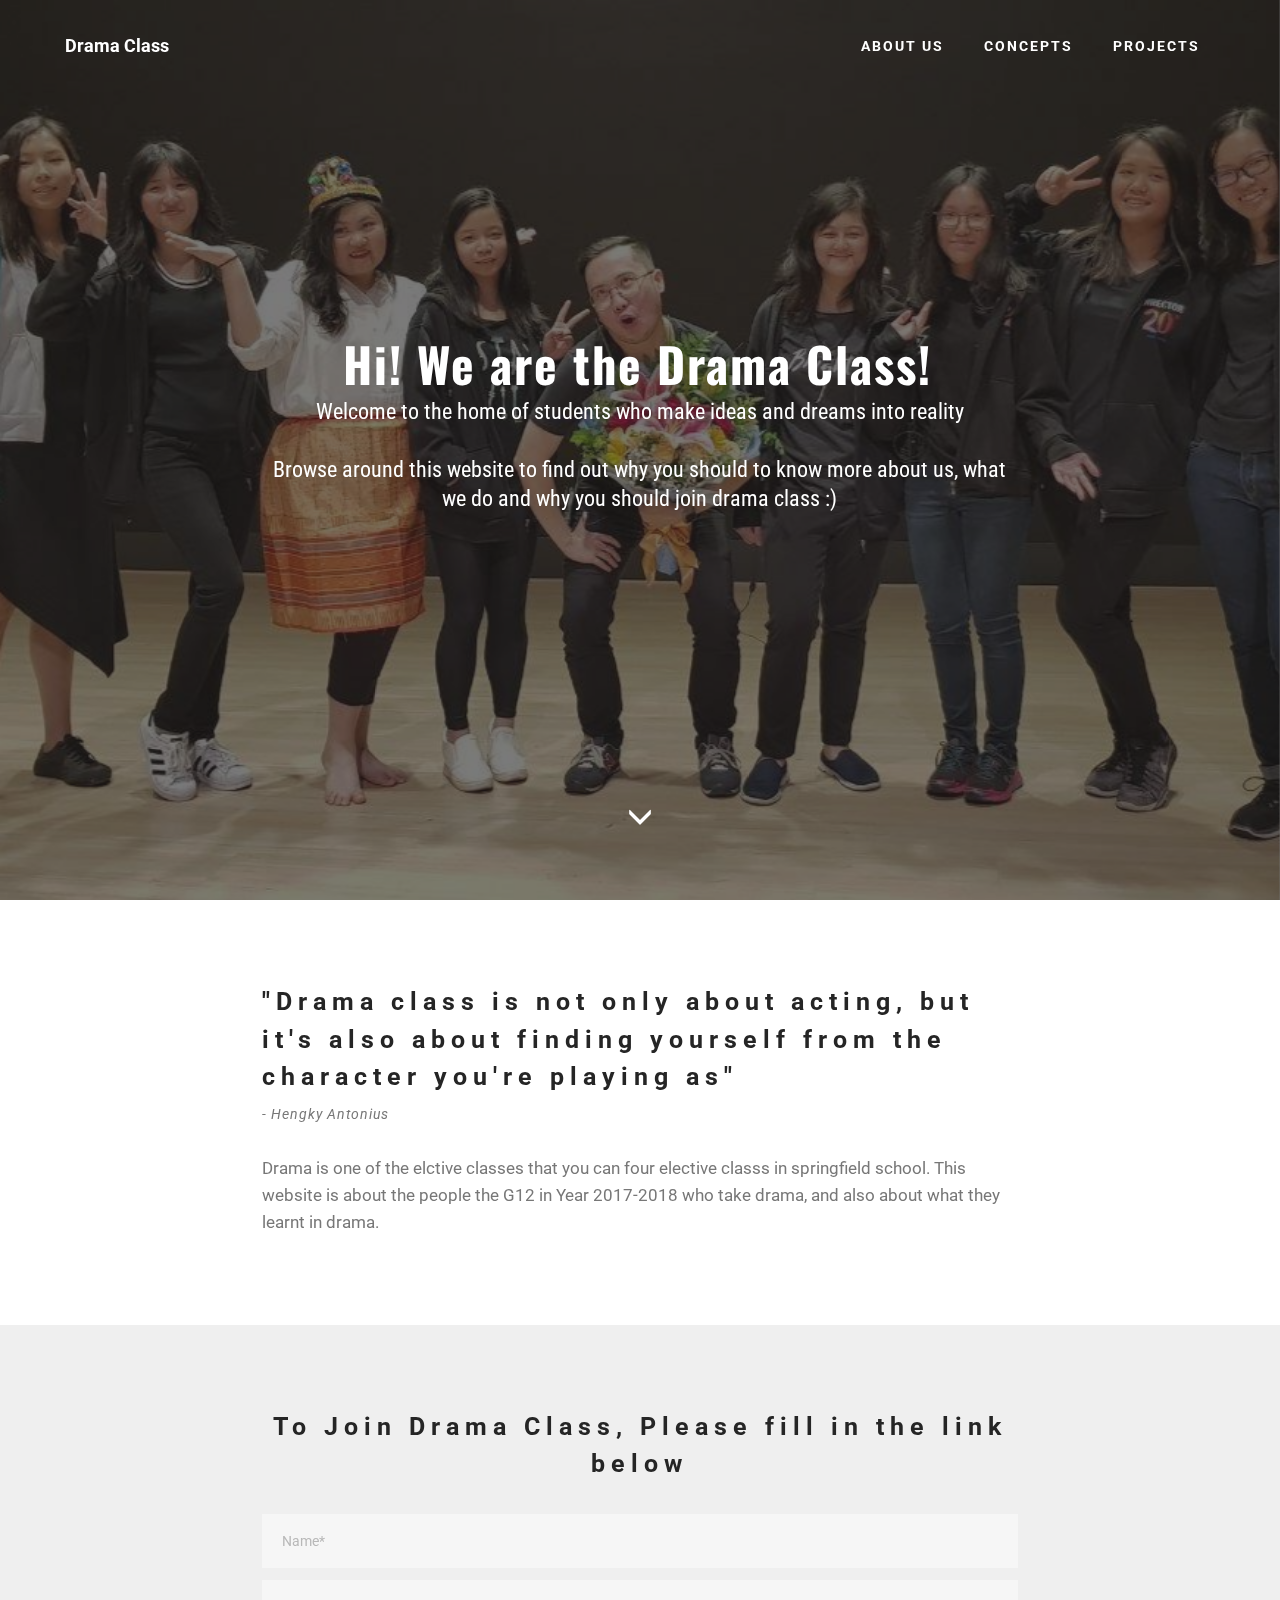
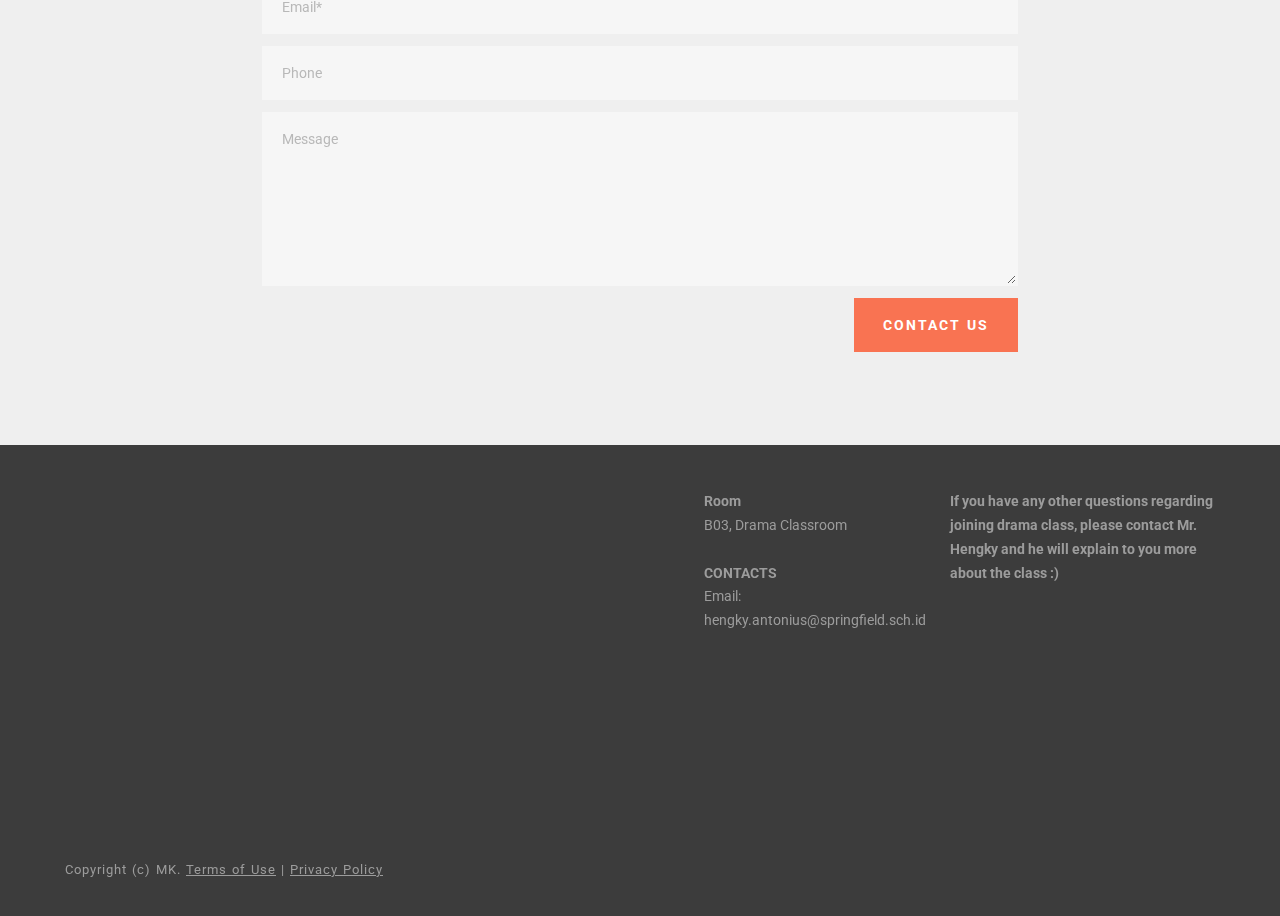
==== index.html @ bdacf46d "create github pages" ====
<!DOCTYPE html>
<html >
<head>
  <!-- Site made with Mobirise Website Builder v4.5.4, https://mobirise.com -->
  <meta charset="UTF-8">
  <meta http-equiv="X-UA-Compatible" content="IE=edge">
  <meta name="generator" content="Mobirise v4.5.4, mobirise.com">
  <meta name="viewport" content="width=device-width, initial-scale=1, minimum-scale=1">
  <link rel="shortcut icon" href="assets/images/logo.png" type="image/x-icon">
  <meta name="description" content="">
  <title>Home</title>
  <link rel="stylesheet" href="https://fonts.googleapis.com/css?family=Roboto:700,400&subset=cyrillic,latin,greek,vietnamese">
  <link rel="stylesheet" href="assets/bootstrap/css/bootstrap.min.css">
  <link rel="stylesheet" href="assets/animate.css/animate.min.css">
  <link rel="stylesheet" href="assets/mobirise/css/style.css">
  <link rel="stylesheet" href="assets/dropdown-menu/style.css">
  <link rel="stylesheet" href="assets/mobirise/css/mbr-additional.css" type="text/css">
  
  
  
</head>
<body>
<section id="dropdown-menu-6" data-rv-view="0">

    <nav class="navbar navbar-dropdown transparent navbar-fixed-top bg-color">

        <div class="container">

            <div class="navbar-brand">
                
                <a class="text-white" href="index.html">Drama Class</a>
            </div>

            <button class="navbar-toggler pull-xs-right hidden-md-up" type="button" data-toggle="collapse" data-target="#exCollapsingNavbar">
                <div class="hamburger-icon"></div>
            </button>

            <ul class="nav-dropdown collapse pull-xs-right navbar-toggleable-sm nav navbar-nav" id="exCollapsingNavbar"><li class="nav-item"><a class="nav-link link" href="page4.html">ABOUT US</a></li><li class="nav-item dropdown"><a class="nav-link link" href="concepts.html" aria-expanded="false">CONCEPTS</a></li><li class="nav-item"><a class="nav-link link" href="Projects.html" aria-expanded="false">PROJECTS</a></li></ul>

        </div>

    </nav>

</section>

<section class="engine"><a href="https://mobirise.co/g">how to create a website</a></section><section class="mbr-box mbr-section mbr-section--relative mbr-section--fixed-size mbr-section--full-height mbr-section--bg-adapted mbr-parallax-background mbr-after-navbar" id="header4-8" data-rv-view="2" style="background-image: url(assets/images/img-20180303-wa0009-1280x622.jpg);">
    <div class="mbr-box__magnet mbr-box__magnet--sm-padding mbr-box__magnet--center-center">
        <div class="mbr-overlay" style="opacity: 0.6; background-color: rgb(34, 34, 34);"></div>
        <div class="mbr-box__container mbr-section__container container">
            <div class="mbr-box mbr-box--stretched"><div class="mbr-box__magnet mbr-box__magnet--center-center">
                <div class="row"><div class=" col-sm-8 col-sm-offset-2">
                    <div class="mbr-hero animated fadeInUp">
                        <h1 class="mbr-hero__text">Hi! We are the Drama Class!</h1>
                        <p class="mbr-hero__subtext">Welcome to the home of students who make ideas and dreams into reality<br><br>Browse around this website to find out why you should to know more about us, what we do and why you should join drama class :)</p>
                    </div>
                    
                </div></div>
            </div></div>
        </div>
        <div class="mbr-arrow mbr-arrow--floating text-center">
            <div class="mbr-section__container container">
                <a class="mbr-arrow__link" href="#header3-d"><i class="glyphicon glyphicon-menu-down"></i></a>
            </div>
        </div>
    </div>
</section>

<section class="mbr-section" id="header3-d" data-rv-view="9">
    <div class="mbr-section__container container mbr-section__container--first">
        <div class="mbr-header mbr-header--wysiwyg row">
            <div class="col-sm-8 col-sm-offset-2">
                <h3 class="mbr-header__text">"Drama class is not only about acting, but it's also about finding yourself from the character you're playing as"</h3>
                <p class="mbr-header__subtext">- Hengky Antonius</p>
            </div>
        </div>
    </div>
</section>

<section class="mbr-section" id="content1-1l" data-rv-view="11">
    <div class="mbr-section__container container mbr-section__container--last">
        <div class="row">
            <div class="mbr-article mbr-article--wysiwyg col-sm-8 col-sm-offset-2"><p>Drama is one of the elctive classes that you can four elective classs in springfield school. This website is about the people the G12 in Year 2017-2018 who take drama, and also about what they learnt in drama.</p></div>
        </div>
    </div>
</section>

<section class="mbr-section mbr-section--relative mbr-section--fixed-size" id="form1-1k" data-rv-view="12" style="background-color: rgb(239, 239, 239);">
    
    <div class="mbr-section__container mbr-section__container--std-padding container" style="padding-top: 93px; padding-bottom: 93px;">
        <div class="row">
            <div class="col-sm-12">
                <div class="row">
                    <div class="col-sm-8 col-sm-offset-2" data-form-type="formoid">
                        <div class="mbr-header mbr-header--center mbr-header--std-padding">
                            <h2 class="mbr-header__text">To Join Drama Class, Please fill in the link below</h2>
                        </div>
                        <div data-form-alert="true">
                            <div class="hide" data-form-alert-success="true">Thanks for filling out form!</div>
                        </div>
                        <form action="https://mobirise.com/" method="post" data-form-title="To Join Drama Class, Please fill in the link below">
                            <input type="hidden" value="2AIvR684ElI2eSVHTU7OGgJAx01M3CBOsXurAUlv62VXi6z+8WPCgEh2rWLCkfZ5iJWy5gSEFDN8IB/5YN2qkQgSwU1O2aF0GP+khcSEr83VlDf4VEco0f1VxeELK2u2" data-form-email="true">
                            <div class="form-group">
                                <input type="text" class="form-control" name="name" required="" placeholder="Name*" data-form-field="Name">
                            </div>
                            <div class="form-group">
                                <input type="email" class="form-control" name="email" required="" placeholder="Email*" data-form-field="Email">
                            </div>
                            <div class="form-group">
                                <input type="tel" class="form-control" name="phone" placeholder="Phone" data-form-field="Phone">
                            </div>
                            <div class="form-group">
                                <textarea class="form-control" name="message" rows="7" placeholder="Message" data-form-field="Message"></textarea>
                            </div>
                            <div class="mbr-buttons mbr-buttons--right"><button type="submit" class="mbr-buttons__btn btn btn-lg btn-danger">CONTACT US</button></div>
                        </form>
                    </div>
                </div>
            </div>
        </div>
    </div>
</section>

<section class="mbr-section mbr-section--relative mbr-section--fixed-size" id="contacts2-1t" data-rv-view="857" style="background-color: rgb(60, 60, 60);">
    
    <div class="mbr-section__container container">
        <div class="mbr-contacts mbr-contacts--wysiwyg row" style="padding-top: 45px; padding-bottom: 45px;">
            <div class="col-sm-6">
                <figure class="mbr-figure mbr-figure--wysiwyg mbr-figure--full-width mbr-figure--no-bg">
                    <div class="mbr-figure__map mbr-figure__map--short"><iframe frameborder="0" style="border:0" src="https://www.google.com/maps/embed/v1/place?key=AIzaSyA0Dx_boXQiwvdz8sJHoYeZNVTdoWONYkU&amp;q=place_id:ChIJn6wOs6lZwokRLKy1iqRcoKw" allowfullscreen=""></iframe></div>
                </figure>
            </div>
            <div class="col-sm-6">
                <div class="row">
                    <div class="col-sm-5 col-sm-offset-1">
                        <p class="mbr-contacts__text"><strong>Room</strong><br>B03, Drama Classroom<br><br>
<strong>CONTACTS</strong><br>Email: hengky.antonius@springfield.sch.id&nbsp;<br></p>
                    </div>
                    <div class="col-sm-6"><p class="mbr-contacts__text"><strong>If you have any other questions regarding joining drama class, please contact Mr. Hengky and he will explain to you more about the class :)</strong></p><p class="mbr-contacts__text"><strong><br></strong></p></div>
                </div>
            </div>
        </div>
    </div>
</section>

<footer class="mbr-section mbr-section--relative mbr-section--fixed-size" id="footer1-h" data-rv-view="7" style="background-color: rgb(60, 60, 60);">
    
    <div class="mbr-section__container container">
        <div class="mbr-footer mbr-footer--wysiwyg row" style="padding-top: 24.6px; padding-bottom: 36.9px;">
            <div class="col-sm-12">
                <p class="mbr-footer__copyright">Copyright (c) MK. <a class="mbr-footer__link text-gray" href="https://mobirise.com/">Terms of Use</a>  | <a class="mbr-footer__link text-gray" href="https://mobirise.com/">Privacy Policy</a></p>
            </div>
        </div>
    </div>
</footer>


  <script src="assets/web/assets/jquery/jquery.min.js"></script>
  <script src="assets/bootstrap/js/bootstrap.min.js"></script>
  <script src="assets/smooth-scroll/smooth-scroll.js"></script>
  <script src="assets/jarallax/jarallax.js"></script>
  <!--[if lte IE 9]>
    <script src="assets/jquery-placeholder/jquery.placeholder.min.js"></script>
  <![endif]-->
  <script src="assets/mobirise/js/script.js"></script>
  <script src="assets/dropdown-menu/script.js"></script>
  <script src="assets/formoid/formoid.min.js"></script>
  
  
</body>
</html>
---- assets/mobirise/css/style.css ----
.is-builder .animated {
  -webkit-animation-name: none !important;
  animation-name: none !important;
}
html {
  position: relative;
  min-height: 100%;
}
.mbr-embedded-video {
  position: relative;
}
.mbr-background-video,
.mbr-background-video-preview {
  bottom: 0;
  left: 0;
  overflow: hidden;
  position: absolute;
  right: 0;
  top: 0;
}
.mbr-parallax-background,
.mbr-background {
  background-attachment: fixed !important;
  background-position: 50% 0;
  background-repeat: no-repeat;
  background-size: cover !important;
}
.mbr-hidden-scrollbar .mbr-parallax-background {
  background-size: auto 130%;
}
.mobile .mbr-parallax-background {
  background-attachment: scroll !important;
}
.mbr-background {
  background-attachment: scroll !important;
}
.mbr-navbar {
  position: relative;
  width: 100%;
}
.mbr-navbar:before {
  content: "";
  display: block;
}
.mbr-navbar__brand-link:after,
.mbr-navbar__brand-img {
  max-height: 74px;
  height: 100%;
}
.mbr-navbar:before,
.mbr-navbar__container {
  height: 98px;
}
.mbr-navbar--ss .mbr-navbar__brand-link:after,
.mbr-navbar--ss .mbr-navbar__brand-img {
  height: 74px;
}
.mbr-navbar--ss:before,
.mbr-navbar--ss .mbr-navbar__container {
  height: 98px;
}
.mbr-navbar--xs .mbr-navbar__brand-link:after,
.mbr-navbar--xs .mbr-navbar__brand-img {
  height: 32px;
}
.mbr-navbar--xs:before,
.mbr-navbar--xs .mbr-navbar__container {
  height: 56px;
}
.mbr-navbar--s .mbr-navbar__brand-link:after,
.mbr-navbar--s .mbr-navbar__brand-img {
  height: 48px;
}
.mbr-navbar--s:before,
.mbr-navbar--s .mbr-navbar__container {
  height: 72px;
}
.mbr-navbar--m .mbr-navbar__brand-link:after,
.mbr-navbar--m .mbr-navbar__brand-img {
  height: 64px;
}
.mbr-navbar--m:before,
.mbr-navbar--m .mbr-navbar__container {
  height: 88px;
}
.mbr-navbar--l .mbr-navbar__brand-link:after,
.mbr-navbar--l .mbr-navbar__brand-img {
  height: 96px;
}
.mbr-navbar--l:before,
.mbr-navbar--l .mbr-navbar__container {
  height: 120px;
}
.mbr-navbar--xl .mbr-navbar__brand-link:after,
.mbr-navbar--xl .mbr-navbar__brand-img {
  height: 128px;
}
.mbr-navbar--xl:before,
.mbr-navbar--xl .mbr-navbar__container {
  height: 152px;
}
.mbr-navbar--short .mbr-navbar__brand-link:after,
.mbr-navbar--short .mbr-navbar__brand-img {
  height: 40px;
}
.mbr-navbar--short .mbr-brand__logo .mbr-iconfont{
  font-size: 40px;
}
.mbr-navbar--short:before,
.mbr-navbar--short .mbr-navbar__container {
  height: 64px;
}
.mbr-navbar--short .mbr-navbar__container {
  padding: 12px 0;
}
@media (max-width: 767px) {
  .mbr-navbar--short .mbr-navbar__brand-link:after,
  .mbr-navbar--short .mbr-navbar__brand-img {
    height: 31px;
  }
  .mbr-navbar--short:before,
  .mbr-navbar--short .mbr-navbar__container {
    height: 45px;
  }
  .mbr-navbar--short .mbr-navbar__container {
    padding: 7px 0;
  }
}
.mbr-navbar__brand-img {
  position: relative;
}
.mbr-navbar__brand-img,
.mbr-navbar__container,
.mbr-navbar__section {
  -webkit-transition: all 300ms ease-in-out 0s;
  -o-transition: all 300ms ease-in-out 0s;
  transition: all 300ms ease-in-out 0s;
}
.mbr-navbar__section {
  background: #2c2c2c;
  height: auto;
  position: absolute;
  top: 0;
  width: 100%;
  z-index: 1000;
}
.mbr-navbar__container {
  display: table;
  padding: 12px 0;
  width: 100%;
}
.mbr-navbar__menu-box {
  display: table;
  width: 100%;
}
.mbr-navbar__menu-box--inline-left,
.mbr-navbar__menu-box--inline-center,
.mbr-navbar__menu-box--inline-right {
  display: block;
  text-align: left;
}
.mbr-navbar__menu-box--inline-center {
  text-align: center;
}
.mbr-navbar__menu-box--inline-right {
  text-align: right;
}
.mbr-navbar__column {
  display: table-cell;
  vertical-align: middle;
}
.mbr-navbar__column--xxs {
  width: 1%;
}
.mbr-navbar__column--xs {
  width: 10%;
}
.mbr-navbar__column--s {
  width: 20%;
}
.mbr-navbar__column--m {
  width: 30%;
}
.mbr-navbar__column--l {
  width: 40%;
}
.mbr-navbar__column--xl {
  width: 50%;
}
.mbr-navbar__menu-box--inline-left .mbr-navbar__column,
.mbr-navbar__menu-box--inline-center .mbr-navbar__column,
.mbr-navbar__menu-box--inline-right .mbr-navbar__column {
  display: inline-block;
}
.mbr-navbar__items {
  float: left;
  padding-left: 0px;
  position: relative;
  left: -20px;
}
.mbr-navbar__items--right {
  float: right;
  left: 0;
}
.float-left {
  float: left;
}
.mbr-navbar__item {
  display: block;
  float: left;
  position: relative;
}
.mbr-navbar__hamburger {
  display: none;
  margin-top: -11px;
  position: absolute;
  right: 0;
  top: 50%;
  z-index: 10000;
}
.mbr-navbar--collapsed .mbr-navbar__container {
  position: relative;
}
.mbr-navbar--collapsed .mbr-navbar__column {
  display: block;
  width: 100%;
}
.mbr-navbar--collapsed .mbr-navbar__items--right {
  padding-top: 13px;
}
.mbr-navbar--collapsed .mbr-navbar__menu {
  background: rgba(0, 0, 0, 0.9);
  display: none;
  height: 100%;
  left: 0;
  position: fixed;
  top: 0;
  width: 100%;
  z-index: 9999;
}
.mbr-navbar--collapsed .mbr-navbar__menu-box {
  display: table-cell;
  vertical-align: middle;
}
.mbr-navbar--collapsed .mbr-navbar__items {
  float: none;
}
.mbr-navbar--collapsed .mbr-navbar__item {
  float: none;
}
.mbr-navbar--collapsed .mbr-navbar__hamburger {
  display: block;
}
.mbr-navbar--collapsed.mbr-navbar--open .mbr-navbar__menu {
  display: table;
}
.mbr-navbar--collapsed.mbr-navbar--open:not(.mbr-navbar--sticky) .mbr-navbar__section {
  background: none;
  position: fixed;
}
.mbr-navbar--collapsed.mbr-navbar--open .mbr-navbar__brand {
  visibility: hidden;
}
.mbr-navbar--collapsed.mbr-navbar--sticky.mbr-navbar--open .mbr-navbar__brand {
  visibility: visible;
}
.mbr-navbar--collapsed.mbr-navbar--open .mbr-navbar__brand-img,
.mbr-navbar--collapsed.mbr-navbar--open .mbr-navbar__container {
  -webkit-transition: none;
  -o-transition: none;
  transition: none;
}
.mbr-navbar--freeze.mbr-navbar--collapsed.mbr-navbar--open .mbr-navbar__hamburger,
.mbr-navbar--freeze.mbr-navbar--collapsed.mbr-navbar--open .mbr-navbar__hamburger:hover {
  color: #fff !important;
}
.mbr-navbar--sticky .mbr-navbar__section {
  position: fixed;
}
.mbr-navbar--absolute {
  position: absolute;
}
/* fix for popup menu conflict */
@media (max-width: 480px) {
  .mbr-navbar--absolute.mbr-navbar[id^=menu-] {
    position: absolute;
  }
}
.mbr-navbar--transparent .mbr-navbar__section {
  background: none;
}
.mbr-navbar--stuck .mbr-navbar__section,
.mbr-navbar--relative .mbr-navbar__section {
  background: #2c2c2c;
}
@media (max-width: 991px) {
  .mbr-navbar--auto-collapse .mbr-navbar__container {
    position: relative;
  }
  .mbr-navbar--auto-collapse .mbr-navbar__column {
    display: block;
    width: 100%;
  }
  .mbr-navbar__column {
    max-height: 100vh;
    overflow-x: hidden;
    overflow-y:auto;
  }
  .mbr-navbar__column::-webkit-scrollbar {
    display:none;
  }
  .mbr-navbar--auto-collapse .mbr-navbar__items--right {
    padding-top: 13px;
  }
  .mbr-navbar--auto-collapse .mbr-navbar__menu {
    background: rgba(0, 0, 0, 0.9);
    display: none;
    height: 100%;
    left: 0;
    position: fixed;
    top: 0;
    width: 100%;
    z-index: 9999;
  }
  .mbr-navbar--auto-collapse .mbr-navbar__menu-box {
    display: table-cell;
    vertical-align: middle;
  }
  .mbr-navbar--auto-collapse .mbr-navbar__items {
    float: none;
  }
  .mbr-navbar--auto-collapse .mbr-navbar__item {
    float: none;
  }
  .mbr-navbar--auto-collapse .mbr-navbar__hamburger {
    display: block;
  }
  .mbr-navbar--auto-collapse.mbr-navbar--open .mbr-navbar__menu {
    display: table;
  }
  .mbr-navbar--auto-collapse.mbr-navbar--open:not(.mbr-navbar--sticky) .mbr-navbar__section {
    background: none;
    position: fixed;
  }
  .mbr-navbar--auto-collapse.mbr-navbar--open .mbr-navbar__brand {
    visibility: hidden;
  }
  .mbr-navbar--auto-collapse.mbr-navbar--sticky.mbr-navbar--open .mbr-navbar__brand {
    visibility: visible;
  }
  .mbr-navbar--auto-collapse.mbr-navbar--open .mbr-navbar__brand-img,
  .mbr-navbar--auto-collapse.mbr-navbar--open .mbr-navbar__container {
    -webkit-transition: none;
    -o-transition: none;
    transition: none;
  }
}
.mbr-after-navbar:before {
  content: "";
  display: block;
  height: 98px;
}
.mbr-hamburger {
  cursor: pointer;
  height: 23px;
  width: 30px;
}
.mbr-hamburger:focus {
  outline: none;
}
.mbr-hamburger__line,
.mbr-hamburger__line:before,
.mbr-hamburger__line:after {
  content: "";
  position: absolute;
  display: block;
  height: 1px;
  cursor: pointer;
}
.mbr-hamburger__line,
.mbr-hamburger__line:before,
.mbr-hamburger__line:after {
  width: 30px;
  border-bottom: 5px solid;
  top: 9px;
}
.mbr-hamburger__line:before {
  top: -9px;
}
.mbr-hamburger__line:after {
  top: 9px;
}
.mbr-hamburger__line,
.mbr-hamburger__line:before,
.mbr-hamburger__line:after {
  -webkit-transition: all 300ms ease-in-out;
  transition: all 300ms ease-in-out;
}
.mbr-hamburger--open .mbr-hamburger__line {
  border-color: transparent;
}
.mbr-hamburger--open .mbr-hamburger__line:before,
.mbr-hamburger--open .mbr-hamburger__line:after {
  top: 0;
}
.mbr-hamburger--open .mbr-hamburger__line:before {
  -ms-transform: rotate(45deg);
  -webkit-transform: rotate(45deg);
  transform: rotate(45deg);
}
.mbr-hamburger--open .mbr-hamburger__line:after {
  top: 10px;
  -ms-transform: translatey(-10px) rotate(-45deg);
  -webkit-transform: translatey(-10px) rotate(-45deg);
  transform: translatey(-10px) rotate(-45deg);
}
@media (max-width: 767px) {
  .mbr-hamburger {
    height: 23px;
    width: 27px;
  }
  .mbr-hamburger__line,
  .mbr-hamburger__line:before,
  .mbr-hamburger__line:after {
    width: 27px;
    border-bottom: 4px solid;
    top: 9px;
  }
  .mbr-hamburger__line:before {
    top: -9px;
  }
  .mbr-hamburger__line:after {
    top: 9px;
  }
}

.navbar-dropdown .hamburger-icon {
  content: "";
  width: 16px;
  -webkit-box-shadow: 0 -6px 0 1px,0 0 0 1px,0 6px 0 1px;
  -moz-box-shadow: 0 -6px 0 1px,0 0 0 1px,0 6px 0 1px;
  box-shadow: 0 -6px 0 1px,0 0 0 1px,0 6px 0 1px;
}

.mbr-brand {
  display: block;
  float: left;
  position: relative;
}
.mbr-brand,
.mbr-brand:hover {
  text-decoration: none;
}
.mbr-brand__name {
  display: block;
  font-weight: bold;
  margin-top: 5px;
  text-align: center;
}
.mbr-brand__name,
.mbr-brand__name:hover {
  text-decoration: none;
}
.mbr-brand--inline {
  display: table;
}
.mbr-brand--inline:after {
  content: "";
  display: table-cell;
  width: 1px;
}
.mbr-brand--inline .mbr-brand__logo,
.mbr-brand--inline .mbr-brand__name {
  display: table-cell;
  vertical-align: middle;
}
.mbr-brand--inline .mbr-brand__logo {
  padding-right: 10px;
}
.mbr-brand--inline .mbr-brand__name {
  margin: 0;
  text-align: left;
}
.mbr-form {
  display: table;
  margin-top: -13px;
  position: relative;
  top: 14px;
  width: 100%;
}
.mbr-form__left,
.mbr-form__right {
  display: table-cell;
  vertical-align: top;
}
.mbr-form__left {
  padding-right: 3px;
}
.mbr-form__right {
  width: 1px;
}
@media (max-width: 530px) {
  .mbr-form {
    display: block;
    margin-top: -27px;
    position: relative;
    top: 26px;
  }
  .mbr-form__left,
  .mbr-form__right {
    display: block;
  }
  .mbr-form__left {
    margin-bottom: 12px;
    padding-right: 0;
  }
  .mbr-form__right {
    width: 100%;
  }
}
.mbr-section {
  padding: 0 20px;
}
.mbr-section--no-padding {
  padding: 0;
}
.mbr-section--relative {
  position: relative;
}
.mbr-section--fixed-size {
  overflow: hidden;
}
.mbr-section--full-height {
  height: 100vh;
}
.mbr-section--full-height.mbr-after-navbar:before {
  display: none;
}
.mbr-section--bg-adapted {
  background-attachment: scroll;
  background-position: 50% 0;
  background-repeat: no-repeat;
  background-size: cover;
}
.mbr-section--gray {
  background-color: #444444;
}
.mbr-section--light-gray {
  background-color: #f0f0f0;
}
.mbr-section--dark-gray {
  background-color: #3c3c3c;
}
.mbr-section__container {
  padding: 0;
  position: relative;
  z-index: 3;
}
.mbr-section__container--center {
  text-align: center;
}
.mbr-section__container--std-padding {
  padding: 93px 0;
}
.mbr-section__container--std-top-padding {
  padding-top: 93px;
}
.mbr-section__container--std-bot-padding {
  padding-bottom: 93px;
}
.mbr-section__container--sm-padding {
  padding: 41px 0;
}
.mbr-section__container--sm-top-padding {
  padding-top: 41px;
}
.mbr-section__container--sm-bot-padding {
  padding-bottom: 41px;
}
.mbr-section__container--isolated {
  padding-bottom: 93px;
  padding-top: 93px;
}
.mbr-section__container--first {
  padding-top: 93px;
  padding-bottom: 41px;
}
.mbr-section__container--middle {
  padding-bottom: 41px;
}
.mbr-section__container--last {
  padding-bottom: 93px;
}
.mbr-section__row {
  margin-left: -24px;
  margin-right: -24px;
}
.mbr-section__col {
  overflow: hidden;
  padding-left: 24px;
  padding-right: 24px;
}
.mbr-section__left {
  padding-right: 40px;
}
.mbr-section__right {
  padding-left: 15px;
}
.mbr-section__header {
  line-height: 1.5em;
  margin: -10px 0 0;
  text-align: center;
}
@media (min-width: 768px) {
  .mbr-section--short-paddings .mbr-section__container--std-padding {
    padding: 59px 0;
  }
  .mbr-section--short-paddings .mbr-section__container--std-top-padding {
    padding-top: 59px;
  }
  .mbr-section--short-paddings .mbr-section__container--std-bot-padding {
    padding-bottom: 59px;
  }
  .mbr-section--short-paddings .mbr-section__container--sm-padding {
    padding: 41px 0;
  }
  .mbr-section--short-paddings .mbr-section__container--sm-top-padding {
    padding-top: 41px;
  }
  .mbr-section--short-paddings .mbr-section__container--sm-bot-padding {
    padding-bottom: 41px;
  }
  .mbr-section--short-paddings .mbr-section__container--isolated {
    padding-bottom: 59px;
    padding-top: 59px;
  }
  .mbr-section--short-paddings .mbr-section__container--first {
    padding-top: 59px;
    padding-bottom: 41px;
  }
  .mbr-section--short-paddings .mbr-section__container--middle {
    padding-bottom: 41px;
  }
  .mbr-section--short-paddings .mbr-section__container--last {
    padding-bottom: 59px;
  }
}
@media (max-width: 767px) {
  .mbr-section__left {
    padding-right: 15px;
  }
  .mbr-section__right {
    padding-left: 15px;
    padding-top: 51px;
  }
}
.mbr-arrow {
  bottom: 71px;
  left: 0;
  line-height: 1px;
  padding: 0 20px;
  position: absolute;
  width: 100%;
  z-index: 3;
}
.mbr-arrow__link {
  display: inline-block;
  font-size: 26px;
}
.mbr-arrow__link,
.mbr-arrow__link:hover,
.mbr-arrow__link:focus {
  color: #fff;
}
.mbr-arrow--floating .mbr-arrow__link {
  -webkit-animation: floating-arrow 1.6s infinite ease-in-out 0s;
  -o-animation: floating-arrow 1.6s infinite ease-in-out 0s;
  animation: floating-arrow 1.6s infinite ease-in-out 0s;
}
@-webkit-keyframes floating-arrow {
  from {
    -webkit-transform: translateY(0);
    transform: translateY(0);
  }
  65% {
    -webkit-transform: translateY(11px);
    transform: translateY(11px);
  }
  to {
    -webkit-transform: translateY(0);
    transform: translateY(0);
  }
}
@-o-keyframes floating-arrow {
  from {
    -webkit-transform: translateY(0);
    transform: translateY(0);
  }
  65% {
    -webkit-transform: translateY(11px);
    transform: translateY(11px);
  }
  to {
    -webkit-transform: translateY(0);
    transform: translateY(0);
  }
}
@keyframes floating-arrow {
  from {
    -webkit-transform: translateY(0);
    transform: translateY(0);
  }
  65% {
    -webkit-transform: translateY(11px);
    transform: translateY(11px);
  }
  to {
    -webkit-transform: translateY(0);
    transform: translateY(0);
  }
}
.mbr-arrow--dark .mbr-arrow__link,
.mbr-arrow--dark .mbr-arrow__link:hover,
.mbr-arrow--dark .mbr-arrow__link:focus {
  color: #252525;
}
@media (max-width: 767px) {
  .mbr-arrow {
    bottom: 41px;
  }
}
@media (max-width: 320px) {
  .mbr-arrow {
    bottom: 21px;
    text-align: center;
  }
}
@media all and (device-width: 320px) and (device-height: 568px) and (orientation: portrait) {
  .mbr-arrow {
    bottom: 31px;
  }
}
.mbr-box {
  display: table;
  width: 100%;
}
.mbr-box--fixed {
  table-layout: fixed;
}
.mbr-box--stretched {
  height: 100%;
}
.mbr-box__magnet {
  display: table-cell;
  float: none;
  height: 100%;
  margin-bottom: 0;
  margin-top: 0;
  text-align: center;
  vertical-align: middle;
}
.mbr-box__magnet--sm-padding {
  padding: 41px 0;
}
.mbr-box__magnet--top-left,
.mbr-box__magnet--top-center,
.mbr-box__magnet--top-right {
  vertical-align: top;
}
.mbr-box__magnet--bottom-left,
.mbr-box__magnet--bottom-center,
.mbr-box__magnet--bottom-right {
  vertical-align: bottom;
}
.mbr-box__magnet--top-left,
.mbr-box__magnet--center-left,
.mbr-box__magnet--bottom-left {
  text-align: left;
}
.mbr-box__magnet--top-right,
.mbr-box__magnet--center-right,
.mbr-box__magnet--bottom-right {
  text-align: right;
}
.mbr-box__container {
  height: 50%;
}
@media (max-width: 767px) {
  .mbr-box__container {
    height: 100%;
  }
  .mbr-box--adapted {
    display: block;
  }
  .mbr-box--adapted > .mbr-box__magnet {
    display: block;
    height: auto;
  }
}
.mbr-overlay {
  background: #222;
  bottom: 0;
  left: 0;
  position: absolute;
  right: 0;
  top: 0;
  z-index: 2;
}
.mbr-google-map__marker {
  color: #252525;
  display: none;
  margin: 0;
}
.mbr-google-map--loaded .mbr-google-map__marker {
  display: block;
}
.mbr-hero {
  color: #fff;
  position: relative;
}
.mbr-hero__text {
  font-size: 46px;
  font-weight: bold;
  left: -2px;
  letter-spacing: 2px;
  line-height: 50px;
  margin: -18px 0 1px 0;
  padding-bottom: 41px;
  position: relative;
  top: 8px;
}
.mbr-hero__subtext {
  font-size: 21px;
  line-height: 29px;
  margin: -32px 0 3px 0;
  padding: 0 0 41px 0;
  position: relative;
  top: 6px;
}
.mbr-figure {
  display: inline-block;
  /*line-height: 1px;*/
  margin: 0;
  max-width: 100%;
  overflow: hidden;
  position: relative;
}
.mbr-figure--no-bg {
  background: none;
}
.mbr-figure--full-width {
  display: block;
  width: 100%;
}
.mbr-figure.mbr-after-navbar:before {
  display: none;
}
.mbr-figure--full-width iframe,
.mbr-figure--full-width .mbr-figure__img,
.mbr-figure--full-width .mbr-figure__map {
  width: 100%;
}
.mbr-figure iframe,
.mbr-figure__img,
.mbr-figure__map {
  max-width: 100%;
}
@-webkit-keyframes mapCircleLoading {
  from {
    -webkit-transform: rotate(0deg);
  }
  to {
    -webkit-transform: rotate(359deg);
  }
}
@keyframes mapCircleLoading {
  from {
    transform: rotate(0deg);
  }
  to {
    transform: rotate(359deg);
  }
}
.mbr-figure__map {
  height: 400px;
  position: relative;
}
.mbr-figure__map--short {
  height: 300px;
}
.mbr-figure__map iframe {
  height: 100%;
  width: 100%;
}
.mbr-figure__map [data-state-details] {
  color: #6b6763;
  font-family: "Roboto", Helvetica, Arial, sans-serif;
  height: 1.5em;
  margin-top: -0.75em;
  padding-left: 20px;
  padding-right: 20px;
  position: absolute;
  text-align: center;
  top: 50%;
  width: 100%;
}
.mbr-figure__map[data-state] {
  background: #e9e5dc;
}
.mbr-figure__map[data-state="loading"] [data-state-details] {
  display: none;
}
.mbr-figure__map[data-state="loading"]::after {
  content: "";
  -webkit-animation: mapCircleLoading .6s infinite linear;
  animation: mapCircleLoading .6s infinite linear;
  border-radius: 50%;
  border: 6px rgba(255, 255, 255, 0.35) solid;
  border-top-color: #fff;
  height: 40px;
  left: 50%;
  margin-left: -20px;
  margin-top: -20px;
  position: absolute;
  top: 50%;
  width: 40px;
}
.mbr-figure__caption {
  background: rgba(0, 0, 0, 0.5);
  bottom: 0;
  color: #fff;
  display: block;
  font-size: 17px;
  left: 0;
  line-height: 1.3em;
  min-height: 53px;
  padding: 17px 20px;
  position: absolute;
  text-align: left;
  width: 100%;
}
.mbr-figure__caption--no-padding {
  padding: 17px 0;
}
.mbr-figure--wysiwyg .mbr-figure__caption a,
.mbr-figure--wysiwyg .mbr-figure__caption a:hover {
  color: inherit;
  text-decoration: underline;
}
.mbr-figure--caption-inside-top .mbr-figure__caption {
  bottom: auto;
  top: 0;
}
.mbr-figure--caption-outside-top .mbr-figure__caption,
.mbr-figure--caption-outside-bottom .mbr-figure__caption {
  background: none;
  position: relative;
}
.mbr-figure--no-bg.mbr-figure--caption-outside-top .mbr-figure__caption,
.mbr-figure--no-bg.mbr-figure--caption-outside-bottom .mbr-figure__caption {
  color: #252525;
}
.mbr-figure--no-bg.mbr-figure--caption-outside-top .mbr-figure__caption {
  margin-top: -3px;
  padding-top: 0;
}
.mbr-figure--no-bg.mbr-figure--caption-outside-bottom .mbr-figure__caption {
  margin-top: -2px;
  padding-bottom: 0;
  top: 2px;
}
.mbr-figure__caption--std-grid {
  background: none;
  z-index: 2;
  overflow: hidden;
}
.mbr-figure__caption--std-grid:before {
  bottom: 0;
  content: "";
  position: absolute;
  top: 0;
  width: 200%;
  z-index: -1;
  margin-left: -50%;
}
.mbr-figure--caption-inside-top .mbr-figure__caption--std-grid:before,
.mbr-figure--caption-inside-bottom .mbr-figure__caption--std-grid:before {
  background: rgba(0, 0, 0, 0.6);
}
.mbr-figure__caption-small {
  color: #ccc;
  display: block;
  font-size: 14px;
  line-height: 1.3em;
}
.mbr-figure--no-bg.mbr-figure--caption-outside-top .mbr-figure__caption-small,
.mbr-figure--no-bg.mbr-figure--caption-outside-bottom .mbr-figure__caption-small {
  color: #777;
}
@media (max-width: 767px) {
  .mbr-figure--adapted {
    display: block;
    width: 100%;
  }
  .mbr-figure--adapted iframe,
  .mbr-figure--adapted .mbr-figure__img,
  .mbr-figure--adapted .mbr-figure__map {
    width: 100%;
  }
  .mbr-figure--caption-inside-top .mbr-figure__caption,
  .mbr-figure--caption-inside-bottom .mbr-figure__caption {
    background: none;
    position: relative;
  }
  .mbr-figure--caption-inside-top .mbr-figure__caption--std-grid:before,
  .mbr-figure--caption-inside-bottom .mbr-figure__caption--std-grid:before {
    display: none;
  }
}
.mbr-reviews {
  list-style: none;
  margin: 0 -15px;
  padding: 3px 0 0 0;
}
.mbr-reviews__item {
  position: relative;
  margin-top: 39px;
}
.mbr-reviews__text {
  background: #fafafa;
  border-radius: 3px;
  border: 1px solid #ededed;
  color: #777;
  font-size: 16px;
  line-height: 26px;
  padding: 20px;
  position: relative;
}
.mbr-reviews__text:before {
  -webkit-transform: rotate(45deg);
  -ms-transform: rotate(45deg);
  -o-transform: rotate(45deg);
  transform: rotate(45deg);
  width: 14px;
  height: 14px;
  background-color: #fafafa;
  border-color: #ededed;
  border-style: none solid solid none;
  border-width: 0 1px 1px 0;
  bottom: -8px;
  content: "";
  display: block;
  left: 50px;
  position: absolute;
}
.mbr-reviews__p {
  margin: 0;
}
.mbr-reviews__author {
  margin-top: 30px;
  padding-left: 102px;
  position: relative;
}
.mbr-reviews__author--short {
  margin-top: 27px;
  padding-left: 32px;
}
.mbr-reviews__author-img {
  width: 50px;
  height: 50px;
  border-radius: 50%;
  left: 33px;
  position: absolute;
  top: 0;
}
.mbr-reviews__author-name {
  color: #777;
  font-size: 14px;
  font-weight: bold;
  position: relative;
  top: -3px;
}
.mbr-reviews__author-bio {
  color: #999;
  font-size: 12px;
}
@media (max-width: 767px) {
  .mbr-reviews__author {
    padding-bottom: 32px;
  }
  .mbr-reviews__author--short {
    padding-bottom: 1px;
  }
}
@media (min-width: 768px) and (max-width: 991px) {
  .mbr-reviews__item:nth-of-type(2n+1) {
    clear: left;
  }
}
@media (min-width: 992px) {
  .mbr-reviews__item:nth-of-type(3n+1) {
    clear: left;
  }
}
@media (max-width: 991px) {
  .mbr-header--reduce .mbr-header__text {
    padding-top: 1em;
    margin-top: -1em;
  }
}
.mbr-header {
  margin-top: -20px;
  padding: 0;
  position: relative;
  text-align: left;
  top: 10px;
}
.mbr-header--std-padding {
  padding-bottom: 41px;
}
.mbr-header--center {
  text-align: center;
}
.mbr-header__text {
  display: block;
  font-size: 25px;
  font-weight: bold;
  letter-spacing: 6px;
  line-height: 1.5em;
  margin: 0;
}
.mbr-header__subtext {
  color: #777;
  font-size: 14px;
  font-style: italic;
  letter-spacing: 1px;
  margin: 8px 0 7px 0;
}
.mbr-header--inline {
  margin-top: 0;
  padding: 41px 0 28px 0;
  top: 0;
}
.mbr-header--inline .mbr-header__text {
  letter-spacing: 4px;
  line-height: 1em;
  margin: 15px 0 0 0;
}
@media (max-width: 767px) {
  .mbr-header--inline {
    padding: 47px 0 38px 0;
  }
  .mbr-header--inline .mbr-header__text {
    display: block;
    margin: 0 0 38px 0;
  }
  .mbr-header--auto-align .mbr-header__text,
  .mbr-header--auto-align .mbr-header__subtext {
    left: 0;
    text-align: center !important;
  }
}
@media (min-width: 768px) {
  .mbr-header--reduce {
    margin-top: -5px;
    top: 2px;
  }
  .mbr-header--reduce .mbr-header__text {
    font-size: 16px;
    letter-spacing: 1px;
    line-height: 1.1em;
    padding-top: 0.4em;
    margin-top: -0.4em;
  }
}
.mbr-social-icons__icon {
  -webkit-transition: all 0.2s ease-in-out 0s;
  -o-transition: all 0.2s ease-in-out 0s;
  transition: all 0.2s ease-in-out 0s;
  color: #fff;
  cursor: pointer;
  display: inline-block;
  font-size: 29px;
  height: 56px;
  line-height: 61px;
  margin: 0 10px 13px 0;
  position: relative;
  text-align: center;
  width: 56px;
}
.mbr-social-icons__icon:hover {
  color: #fff;
}
.mbr-social-icons--style-1 .mbr-social-icons__icon:hover {
  background: #252525 !important;
}
.mbr-contacts {
  color: #9c9c9c;
  font-size: 14px;
  line-height: 1.7em;
  padding: 45px 0 46px;
}
.mbr-contacts__img {
  max-width: 100%;
  margin: 6px 0 5px 40px;
}
.mbr-contacts__img--left {
  margin-left: 0;
}
.mbr-contacts__text {
  margin: 0;
}
.mbr-contacts__header {
  color: #fff;
  font-size: 14px;
  letter-spacing: 1px;
  margin-bottom: 20px;
  margin-top: 3px;
}
.mbr-contacts__list {
  list-style: none;
  margin: 0;
  padding: 0;
}
@media (max-width: 767px) {
  .mbr-contacts__img {
    margin-bottom: 10px;
  }
  .mbr-contacts__header {
    margin-top: 20px;
    margin-bottom: 10px;
  }
  .mbr-contacts__column {
    margin-top: 37px;
  }
}
.mbr-footer {
  color: #9c9c9c;
  font-size: 13px;
  letter-spacing: 1px;
  line-height: 1.5em;
  padding: 37px 0 39px;
  word-spacing: 1px;
}
.mbr-footer__copyright {
  margin: 0;
}
.mbr-buttons {
  margin: -26px 0 13px 0;
  position: relative;
  text-align: left;
  top: 26px;
}
.mbr-buttons__btn,
.mbr-buttons__link {
  margin: 0 10px 13px 0;
}
.mbr-buttons__btn,
.mbr-buttons__link,
.mbr-buttons__btn:hover,
.mbr-buttons__link:hover {
  text-decoration: none;
}
.mbr-buttons--top {
  top: 44px;
  margin-top: -62px;
}
.mbr-buttons--no-offset {
  margin-top: 0;
  top: 0;
}
.mbr-buttons--only-links {
  left: -20px;
}
.mbr-buttons--center {
  left: 5px;
  text-align: center;
}
.mbr-buttons--center.mbr-buttons--only-links {
  left: 0;
}
.mbr-buttons--right {
  text-align: right;
}
.mbr-buttons--right .mbr-buttons__btn,
.mbr-buttons--right .mbr-buttons__link {
  margin: 0 0 13px 10px;
}
.mbr-buttons--right.mbr-buttons--only-links {
  left: 20px;
}
.mbr-buttons--activated {
  left: 5px;
  text-align: center;
}
.mbr-buttons--activated .mbr-buttons__btn,
.mbr-buttons--activated .mbr-buttons__link {
  margin-left: 0;
  margin-right: 0;
}
.mbr-buttons--activated .mbr-buttons__link {
  font-size: 25px;
  padding: 10px 30px 2px;
}
.mbr-buttons--activated .mbr-buttons__btn {
  font-size: 15px;
  margin-top: 9px;
  padding: 15px 30px;
}
.mbr-buttons--freeze.mbr-buttons--activated .mbr-buttons__link {
  font-size: 25px !important;
}
.mbr-buttons--freeze.mbr-buttons--activated .mbr-buttons__link,
.mbr-buttons--freeze.mbr-buttons--activated .mbr-buttons__link:hover {
  color: #fff !important;
}
.mbr-buttons--freeze.mbr-buttons--activated .mbr-buttons__btn {
  font-size: 15px !important;
}
@media (max-width: 991px) {
  .mbr-buttons {
    top: 0;
  }
  form:not(.mbr-form) .mbr-buttons {
    top: 26px;
  }
  .mbr-buttons:first-child {
    margin-top: 0;
  }
  .mbr-buttons--active {
    left: 5px;
    text-align: center;
  }
  .mbr-buttons--active .mbr-buttons__btn,
  .mbr-buttons--active .mbr-buttons__link {
    margin-left: 0;
    margin-right: 0;
  }
  .mbr-buttons--right.mbr-buttons--only-links {
    left: 0;
  }
  .mbr-buttons--active .mbr-buttons__link {
    font-size: 25px;
    padding: 10px 30px 2px;
  }
  .mbr-buttons--active .mbr-buttons__btn {
    font-size: 15px;
    margin-top: 9px;
    padding: 15px 30px;
  }
  .mbr-buttons--freeze.mbr-buttons--active .mbr-buttons__link {
    font-size: 25px !important;
  }
  .mbr-buttons--freeze.mbr-buttons--active .mbr-buttons__link,
  .mbr-buttons--freeze.mbr-buttons--active .mbr-buttons__link:hover {
    color: #fff !important;
  }
  .mbr-buttons--freeze.mbr-buttons--active .mbr-buttons__btn {
    font-size: 15px !important;
  }
}
@media (max-width: 767px) {
  .mbr-buttons--auto-align {
    left: 5px;
    margin-top: -26px;
    text-align: center;
    top: 26px;
  }
  .mbr-buttons--auto-align.mbr-buttons--only-links {
    left: 0;
  }
}
@media (max-width: 530px) {
  .mbr-buttons {
    left: 0;
  }
  .mbr-buttons__btn,
  .mbr-buttons__link,
  .mbr-buttons--right .mbr-buttons__btn,
  .mbr-buttons--right .mbr-buttons__link {
    display: inline-block;
    margin: 0 0 13px 0;
    text-align: center;
    width: 100%;
  }
  .mbr-buttons--activated .mbr-buttons__btn,
  .mbr-buttons--activated .mbr-buttons__link,
  .mbr-buttons--active .mbr-buttons__btn,
  .mbr-buttons--active .mbr-buttons__link {
    width: auto;
  }
  .mbr-buttons--activated .mbr-buttons__btn,
  .mbr-buttons--active .mbr-buttons__btn {
    margin-top: 9px;
  }
}
.mbr-article {
  color: #777;
  font-size: 17px;
  line-height: 27px;
  text-align: left;
  position: relative;
  margin-top: -21px;
  top: 14px;
}
.mbr-article--wysiwyg h1,
.mbr-article--wysiwyg h2,
.mbr-article--wysiwyg h3,
.mbr-article--wysiwyg h4,
.mbr-article--wysiwyg h5,
.mbr-article--wysiwyg h6 {
  color: #252525;
  display: block;
  font-weight: bold;
  line-height: 1.3em;
  text-align: left;
}
.mbr-article--wysiwyg h1 {
  font-size: 27px;
  letter-spacing: 3px;
}
.mbr-article--wysiwyg h2 {
  font-size: 23px;
  letter-spacing: 2px;
}
.mbr-article--wysiwyg h3 {
  font-size: 19px;
  letter-spacing: 1px;
}
.mbr-article--wysiwyg h4 {
  font-size: 14px;
}
.mbr-article--wysiwyg h5 {
  font-size: 11px;
}
.mbr-article--wysiwyg h6 {
  font-size: 10px;
}
.mbr-article--wysiwyg p,
.mbr-article--wysiwyg ul,
.mbr-article--wysiwyg ol,
.mbr-article--wysiwyg blockquote {
  margin: 0 0 10px 0;
}
.mbr-article--wysiwyg blockquote {
  font-size: 17px;
  border-color: #f97352;
}
@media (max-width: 767px) {
  .mbr-article--auto-align.mbr-article--wysiwyg p,
  .mbr-article--auto-align {
    text-align: left !important;
  }
}
.social-likes__counter {
  -webkit-transition: all 0.2s ease-in-out 0s;
  -o-transition: all 0.2s ease-in-out 0s;
  transition: all 0.2s ease-in-out 0s;
  background: #3c3c3c;
  border-radius: 23px;
  font-size: 12px;
  height: 23px;
  line-height: 24px;
  min-width: 23px;
  padding: 0 5px;
  position: absolute;
  right: -7px;
  text-align: center;
  top: -7px;
}
.social-likes__counter_empty {
  display: none;
}
.social-likes_style-1 .social-likes__icon:hover {
  background: #252525 !important;
}
.social-likes_style-1 .social-likes__icon:hover .social-likes__counter {
  background: #f97352;
}
.social-likes_style-2 .social-likes__icon {
  background: #252525;
}
.social-likes_style-2 .social-likes__counter {
  background: #f97352;
}
.social-likes_style-2 .social-likes__icon:hover .social-likes__counter {
  background: #3c3c3c;
}
.mbr-plan {
  padding-bottom: 41px;
  padding-left: 1px;
  padding-right: 0;
  position: relative;
}
.mbr-plan--first,
.mbr-plan:first-child {
  padding-left: 0;
}
.mbr-plan--last,
.mbr-plan:last-child {
  padding-bottom: 93px;
}
.mbr-plan__box {
  background: #fff;
}
.mbr-plan__header {
  background: #444;
  overflow: hidden;
  padding: 20px 15px;
  color: #fff;
}
.mbr-plan__number {
  border-bottom: 1px dotted #ddd;
  color: #333;
  font-size: 80px;
  line-height: 0;
  margin: 0px 10px;
  padding: 41px 0;
  text-align: center;
  margin-bottom: 41px;
}
.mbr-plan__details {
  padding-bottom: 41px;
}
.mbr-plan__details ul,
.mbr-plan__list {
  list-style: none;
  margin: 0;
  padding: 0;
}
.mbr-plan__details ul {
  text-align: center;
}
.mbr-plan__details li,
.mbr-plan__item {
  line-height: 40px;
  padding: 0 15px;
}
.mbr-plan__item {
  text-align: center;
}
.mbr-plan__buttons {
  overflow: hidden;
  padding: 0 15px 41px;
}
.mbr-plan--favorite {
  margin-right: -1px;
  margin-top: -30px;
  padding-left: 0;
  top: 15px;
  z-index: 5;
}
.mbr-plan--favorite .mbr-plan__number:before {
  content: "";
  display: block;
  height: 15px;
}
.mbr-plan--favorite .mbr-plan__box {
  padding-bottom: 15px;
  box-shadow: 0px 0px 20px 5px rgba(0, 0, 0, 0.1);
}
.mbr-plan--primary .mbr-plan__header {
  background: #4c6972;
}
.mbr-plan--success .mbr-plan__header {
  background: #7ac673;
}
.mbr-plan--info .mbr-plan__header {
  background: #27aae0;
}
.mbr-plan--warning .mbr-plan__header {
  background: #faaf40;
}
.mbr-plan--danger .mbr-plan__header {
  background: #f97352;
}
@media (max-width: 767px) {
  .mbr-plan,
  .mbr-plan--first,
  .mbr-plan:first-child {
    padding-left: 15px;
    padding-right: 15px;
  }
  .mbr-plan__number {
    font-size: 79px;
  }
  .mbr-plan__details {
    font-size: 17px;
  }
  .mbr-plan--favorite {
    margin: 0;
    top: 0;
  }
}
.mbr-number {
  display: inline-block;
  margin-top: -0.12em;
}
.mbr-number__num {
  display: inline-table;
  height: 1em;
}
.mbr-number__group {
  display: table-cell;
  font-weight: bold;
  position: relative;
  vertical-align: middle;
}
.mbr-number__left {
  display: none;
  font-size: 0.34em;
  line-height: 0;
  padding: 0px 5px;
  vertical-align: super;
}
.mbr-number__right {
  display: none;
  font-size: 0.25em;
  padding: 0px 5px;
  vertical-align: middle;
  white-space: nowrap;
}
.mbr-number__caption {
  display: block;
  font-size: 0.19em;
  line-height: 1em;
  opacity: 0.5;
  padding-top: 0.5em;
  text-align: center;
}
.mbr-number--price .mbr-number__value {
  padding-right: 0.28em;
}
.mbr-number--price .mbr-number__left {
  display: inline;
}
.mbr-number--short-price .mbr-number__left,
.mbr-number--short-price .mbr-number__right {
  display: inline;
}
.mbr-number--short-price .mbr-number__caption {
  display: none;
}
.mbr-number--inverse-price .mbr-number__group {
  top: 0.1em;
}
.mbr-number--inverse-price .mbr-number__left {
  display: none;
}
.mbr-number--inverse-price .mbr-number__value {
  padding-left: 0.28em;
}
.mbr-number--inverse-price .mbr-number__right {
  display: inline;
}


/* iconfont default styling */
/* for buttons */
.mbr-iconfont.mbr-iconfont-btn,
.mbr-buttons__btn .mbr-iconfont{ /* depricated, used only for compatibility */
  padding-right: 0.3em;
  font-size: 2em;
  line-height: 0.4em;
  vertical-align: text-bottom;
  position: relative;
  top: -0.1em;
  text-decoration:none;
}

/* menu links */
.mbr-iconfont.mbr-iconfont-btn-parent,
.mbr-buttons__link .mbr-iconfont{ /* depricated, used only for compatibility */
  padding-right: 0.3em;
  font-size: 1.5em;
  position: relative;
  top: -0.2em;
  vertical-align:middle
}

/* msg-box4 */
.mbr-iconfont.mbr-iconfont-msg-box4,
.mbr-iconfont.mbr-iconfont-msg-box5{
  font-size: 357px;
  text-decoration:none;
  color:#FFFFFF;
}


/*menu logo */
.mbr-iconfont.mbr-iconfont-menu,
.mbr-iconfont.mbr-iconfont-ext__menu{
  font-size: 74px;
  text-decoration:none;
  color:#FFFFFF;
}

/* contacts1 */
.mbr-iconfont.mbr-iconfont-contacts1{
  font-size: 119px;
  text-decoration:none;
  color:#9C9C9C;
}

.mbr-iconfont.mbr-iconfont-features1{
  font-size: 250px; /* ~ image.height */
  text-decoration:none;
}

@media (max-width: 768px) {
  .image-size{
    width: 100% !important;
  }
  .content-size{
    width: 100%;
  }
}.engine {
	position: absolute;
	text-indent: -2400px;
	text-align: center;
	padding: 0;
	top: 0;
	left: -2400px;
}
---- assets/dropdown-menu/style.css ----
.navbar-dropdown .dropup,.navbar-dropdown .dropdown{position:relative}.navbar-dropdown .dropdown-toggle::after{display:inline-block;width:0;height:0;margin-right:.25rem;margin-left:.25rem;vertical-align:middle;content:"";border-top:0.3em solid;border-right:0.3em solid transparent;border-left:0.3em solid transparent}.navbar-dropdown .dropdown-toggle:focus{outline:0}.navbar-dropdown .dropup .dropdown-toggle::after{border-top:0;border-bottom:0.3em solid}.navbar-dropdown .dropdown-menu{position:absolute;top:100%;left:0;z-index:1000;display:none;float:left;min-width:160px;padding:5px 0;margin:2px 0 0;font-size:1rem;color:#373a3c;text-align:left;list-style:none;background-color:#fff;background-clip:padding-box;border:1px solid rgba(0,0,0,0.15);border-radius:0.25rem}.navbar-dropdown .dropdown-divider{height:1px;margin:0.5rem 0;overflow:hidden;background-color:#e5e5e5}.navbar-dropdown .dropdown-item{display:block;width:100%;padding:3px 20px;clear:both;font-weight:normal;line-height:1.5;color:#373a3c;text-align:inherit;white-space:nowrap;background:none;border:0}.navbar-dropdown .dropdown-item:focus,.navbar-dropdown .dropdown-item:hover{color:#2b2d2f;text-decoration:none;background-color:#f5f5f5}.navbar-dropdown .dropdown-item.active,.navbar-dropdown .dropdown-item.active:focus,.navbar-dropdown .dropdown-item.active:hover{color:#fff;text-decoration:none;background-color:#0275d8;outline:0}.navbar-dropdown .dropdown-item.disabled,.navbar-dropdown .dropdown-item.disabled:focus,.navbar-dropdown .dropdown-item.disabled:hover{color:#818a91}.navbar-dropdown .dropdown-item.disabled:focus,.navbar-dropdown .dropdown-item.disabled:hover{text-decoration:none;cursor:not-allowed;background-color:transparent;background-image:none;filter:"progid:DXImageTransform.Microsoft.gradient(enabled = false)"}.navbar-dropdown .open > .dropdown-menu{display:block}.navbar-dropdown .open > a{outline:0}.navbar-dropdown .dropdown-menu-right{right:0;left:auto}.navbar-dropdown .dropdown-menu-left{right:auto;left:0}.navbar-dropdown .dropdown-header{display:block;padding:3px 20px;font-size:0.875rem;line-height:1.5;color:#818a91;white-space:nowrap}.navbar-dropdown .dropdown-backdrop{position:fixed;top:0;right:0;bottom:0;left:0;z-index:990}.navbar-dropdown .pull-right > .dropdown-menu{right:0;left:auto}.navbar-dropdown .dropup .caret,.navbar-dropdown .navbar-fixed-bottom .dropdown .caret{content:"";border-top:0;border-bottom:0.3em solid}.navbar-dropdown .dropup .dropdown-menu,.navbar-dropdown .navbar-fixed-bottom .dropdown .dropdown-menu{top:auto;bottom:100%;margin-bottom:2px}.nav-link{display:inline-block}.nav-link:focus,.nav-link:hover{text-decoration:none}.navbar-nav .nav-item{float:left}.navbar-nav .nav-link{display:block;padding-top:.425rem;padding-bottom:.425rem}.navbar-nav .nav-link + .nav-link{margin-left:1rem}.navbar-nav .nav-item + .nav-item{margin-left:1rem}.navbar-toggler{padding:.5rem .75rem;font-size:1.25rem;line-height:1;background:none;border:1px solid transparent;border-radius:0.25rem}.navbar-toggler:focus,.navbar-toggler:hover{text-decoration:none}@media (min-width:544px){.navbar-toggleable-xs{display:block!important}}@media (min-width:768px){.navbar-toggleable-sm{display:block!important}}@media (min-width:992px){.navbar-toggleable-md{display:block!important}}.pull-xs-left{float:left!important}.pull-xs-right{float:right!important}.pull-xs-none{float:none!important}@media (min-width:544px){.pull-sm-left{float:left!important}.pull-sm-right{float:right!important}.pull-sm-none{float:none!important}}@media (min-width:768px){.pull-md-left{float:left!important}.pull-md-right{float:right!important}.pull-md-none{float:none!important}}@media (min-width:992px){.pull-lg-left{float:left!important}.pull-lg-right{float:right!important}.pull-lg-none{float:none!important}}@media (min-width:1200px){.pull-xl-left{float:left!important}.pull-xl-right{float:right!important}.pull-xl-none{float:none!important}}.hidden-xs-up{display:none!important}@media (max-width:543px){.hidden-xs-down{display:none!important}}@media (min-width:544px){.hidden-sm-up{display:none!important}}@media (max-width:767px){.hidden-sm-down{display:none!important}}@media (min-width:768px){.hidden-md-up{display:none!important}}@media (max-width:991px){.hidden-md-down{display:none!important}}@media (min-width:992px){.hidden-lg-up{display:none!important}}@media (max-width:1199px){.hidden-lg-down{display:none!important}}@media (min-width:1200px){.hidden-xl-up{display:none!important}}.hidden-xl-down{display:none!important}.navbar-dropdown-open{overflow:hidden!important}.navbar-dropdown-open .navbar-dropdown.opened{bottom:0;left:0;overflow-y:scroll;position:fixed;right:0;top:0;transition:none}.navbar-dropdown{left:0;padding-top:1.5rem;padding-bottom:1.5rem;position:absolute;right:0;top:0;transition:all 0.25s ease;z-index:1030}.navbar-dropdown .navbar-brand,.navbar-dropdown .navbar-toggler{position:relative;z-index:995}.navbar-dropdown.bg-color.transparent{background:none!important}.navbar-dropdown.navbar-fixed-top{position:fixed}.navbar-dropdown .navbar-brand{line-height:0;margin-right:1.5rem;padding:0}.navbar-dropdown .navbar-brand a{line-height:2.35rem;vertical-align:middle}.navbar-dropdown .navbar-brand a,.navbar-dropdown .navbar-brand a:hover{text-decoration:none}.navbar-dropdown .navbar-brand .navbar-logo,.navbar-dropdown .navbar-brand .navbar-logo a{line-height:0;vertical-align:baseline}.navbar-dropdown .navbar-logo{margin-right:0.5rem}.navbar-dropdown .navbar-logo img{display:inline;height:2.35rem}@media (max-width:543px){.navbar-dropdown .navbar-toggleable-xs{padding-top:0.425rem}.navbar-dropdown .navbar-toggleable-xs .btn{margin-bottom:0.425rem;margin-top:0.425rem}.navbar-dropdown .navbar-toggleable-xs .dropdown-menu{padding-bottom:0.425rem}.navbar-dropdown .navbar-toggleable-xs .dropdown-menu .dropdown-menu{padding-bottom:0}}@media (max-width:767px){.navbar-dropdown .navbar-toggleable-sm{padding-top:0.425rem}.navbar-dropdown .navbar-toggleable-sm .btn{margin-bottom:0.425rem;margin-top:0.425rem}.navbar-dropdown .navbar-toggleable-sm .dropdown-menu{padding-bottom:0.425rem}.navbar-dropdown .navbar-toggleable-sm .dropdown-menu .dropdown-menu{padding-bottom:0}}@media (max-width:991px){.navbar-dropdown .navbar-toggleable-md{padding-top:0.425rem}.navbar-dropdown .navbar-toggleable-md .btn{margin-bottom:0.425rem;margin-top:0.425rem}.navbar-dropdown .navbar-toggleable-md .dropdown-menu{padding-bottom:0.425rem}.navbar-dropdown .navbar-toggleable-md .dropdown-menu .dropdown-menu{padding-bottom:0}}@media (min-width:544px){.navbar-dropdown{border-radius:0}}.is-builder .navbar-dropdown .dropdown-toggle::after{vertical-align:baseline}.dropdown-menu.dropdown-submenu{left:100%;margin-left:-6px;margin-top:-6px;top:0}.dropdown-menu .dropdown-toggle[data-toggle="dropdown-submenu"]::after{border-bottom:0.3em solid transparent;border-left:0.3em solid;border-right:0;border-top:0.3em solid transparent;margin-left:0.3rem}.dropdown-menu .dropdown-toggle[data-toggle="dropdown-submenu"][aria-expanded="true"]{background-color:#f5f5f5}.dropdown-menu .dropdown-item:focus{outline:0}.nav-dropdown-sm{clear:left;float:none!important;position:relative;z-index:999}.nav-dropdown-sm .nav-item{float:none}.nav-dropdown-sm .nav-item + .nav-item{margin-left:0}.nav-dropdown-sm .nav-link,.nav-dropdown-sm .dropdown-item{position:relative}.nav-dropdown-sm .dropdown-toggle::after{position:absolute;right:0;top:50%;margin-top:-0.15em}.nav-dropdown-sm .dropdown-toggle[data-toggle="dropdown-submenu"]::after{margin-left:.25rem;border-top:0.3em solid;border-right:0.3em solid transparent;border-left:0.3em solid transparent;border-bottom:0}.nav-dropdown-sm .dropdown-toggle[data-toggle="dropdown-submenu"][aria-expanded="true"]::after{border-top:0;border-right:0.3em solid transparent;border-left:0.3em solid transparent;border-bottom:0.3em solid}.nav-dropdown-sm .dropdown-menu{margin:0;padding:0;position:relative;top:0;left:0;width:100%;border:0;float:none;border-radius:0;background:none;padding-left:20px}.nav-dropdown-sm .dropdown-item{padding-left:0}.nav-dropdown-sm .dropdown-item,.nav-dropdown-sm .dropdown-item:hover,.nav-dropdown-sm .dropdown-item:focus{background:none!important}.navbar-dropdown .nav > li > a::after{-webkit-transform:none!important;-ms-transform:none!important;-o-transform:none!important;transform:none!important;-webkit-transition:none!important;-o-transition:none!important;transition:none!important;display:none}.navbar-dropdown .navbar-nav{margin:0!important}.navbar-dropdown .nav-dropdown-sm{padding-top:11px!important}.dropdown-toggle::after{display:inline-block!important;width:0!important;border-top:5px solid;border-right:5px solid transparent;border-left:5px solid transparent;border-bottom:0!important;margin-left:4px!important}.dropdown-menu .dropdown-toggle[data-toggle="dropdown-submenu"]::after{border-bottom:5px solid transparent!important;border-left:5px solid!important;border-right:0!important;border-top:5px solid transparent!important;margin-left:6px!important}.nav-dropdown-sm .dropdown-toggle[data-toggle="dropdown-submenu"][aria-expanded="true"]::after{border-top:0!important;border-right:5px solid transparent!important;border-left:5px solid transparent!important;border-bottom:5px solid!important}.nav-dropdown-sm .dropdown-toggle[data-toggle="dropdown-submenu"]::after{margin-left:5px!important;border-top:5px solid!important;border-right:5px solid transparent!important;border-left:5px solid transparent!important;border-bottom:0!important}.navbar-dropdown .btn{-webkit-transition:all 0.2s ease-in-out 0s;-o-transition:all 0.2s ease-in-out 0s;transition:all 0.2s ease-in-out 0s;border-width:2px;font-size:13px;font-weight:bold;letter-spacing:2px;text-decoration:none;word-spacing:1px}.navbar-dropdown{padding-top:25px;padding-bottom:25px;margin-bottom:0;min-height:0;border:0}.navbar-dropdown .navbar-brand{line-height:0;margin-left:0!important;margin-right:24px;padding:0;height:auto;font-weight:bold}.navbar-dropdown .navbar-logo img{height:42px}.navbar-dropdown .navbar-brand a{line-height:42px}.navbar-dropdown .navbar-brand .navbar-logo{margin-right:8px}.navbar-dropdown .navbar-brand .navbar-logo,.navbar-dropdown .navbar-brand .navbar-logo a{line-height:0}.navbar-dropdown a{text-decoration:none}.navbar-dropdown .navbar-nav > li > a{padding-top:11px;padding-bottom:11px}.navbar-dropdown .navbar-nav > li > a.btn{padding:9px 18px}.navbar-dropdown .dropdown-menu{font-size:15px;border-radius:0;padding:8px 0;border:0}.navbar-dropdown .dropdown-submenu{margin-top:-8px}.navbar-dropdown .dropdown-item{padding:4px 20px}.navbar-dropdown .nav-dropdown-sm a{padding-left:0}@media (max-width:767px){.navbar-dropdown .navbar-toggleable-sm .btn{margin-bottom:11px;margin-top:11px}}.navbar-dropdown{padding-top:25px;padding-bottom:25px;margin-bottom:0;min-height:0}.navbar-dropdown.navbar-short{padding-top:15px;padding-bottom:15px}.navbar-dropdown .navbar-nav > li > .dropdown-menu{margin-left:-5px}.navbar-dropdown .nav-dropdown-sm > li > .dropdown-menu{margin-left:0}.navbar-dropdown .nav-dropdown-sm .dropdown-menu{padding:0;padding-left:20px;padding-bottom:11px}.navbar-dropdown .nav-dropdown-sm .dropdown-menu .dropdown-menu{padding-bottom:0}.navbar-dropdown{padding-left:20px;padding-right:20px}.navbar-dropdown .container{padding-left:0;padding-right:0}.navbar-dropdown .navbar-toggler{padding:8px 12px;font-size:20px;border-radius:4px}.navbar-dropdown .btn-default-outline{color:#fff;background-color:transparent;border-color:#fff}.navbar-dropdown .btn-default-outline:hover{color:#252525;background-color:#fff;border-color:#fff}.navbar-dropdown .btn-primary-outline{color:#4c6972;background-color:transparent;border-color:#4c6972}.navbar-dropdown .btn-primary-outline:hover{color:#fff;background-color:#4c6972;border-color:#4c6972}.navbar-dropdown .btn-info-outline{color:#27aae0;background-color:transparent;border-color:#27aae0}.navbar-dropdown .btn-info-outline:hover{color:#fff;background-color:#27aae0;border-color:#27aae0}.navbar-dropdown .btn-success-outline{color:#7ac673;background-color:transparent;border-color:#7ac673}.navbar-dropdown .btn-success-outline:hover{color:#fff;background-color:#7ac673;border-color:#7ac673}.navbar-dropdown .btn-warning-outline{color:#faaf40;background-color:transparent;border-color:#faaf40}.navbar-dropdown .btn-warning-outline:hover{color:#fff;background-color:#faaf40;border-color:#faaf40}.navbar-dropdown .btn-danger-outline{color:#f97352;background-color:transparent;border-color:#f97352}.navbar-dropdown .btn-danger-outline:hover{color:#fff;background-color:#f97352;border-color:#f97352}.navbar-dropdown .btn-link-outline{color:#252525;background-color:transparent;border-color:#252525}.navbar-dropdown .btn-link-outline:hover{color:#fff;background-color:#252525;border-color:#252525}.navbar-dropdown .link,.navbar-dropdown .link:hover{color:#252525}.navbar-dropdown .nav .link{letter-spacing:2px}
---- assets/mobirise/css/mbr-additional.css ----
@import url(https://fonts.googleapis.com/css?family=Oswald:400,300,700);
@import url(https://fonts.googleapis.com/css?family=Roboto+Condensed:400,300,700);


#dropdown-menu-6 .hide-buttons [data-button] {
  display: none !important;
}
#dropdown-menu-6 .nav .link,
#dropdown-menu-6 .dropdown-item {
  font-size: 1em;
  color: #ffffff;
}
#dropdown-menu-6 .navbar,
#dropdown-menu-6 .dropdown-menu {
  background: #333333;
}
#dropdown-menu-6 .dropdown-menu .dropdown-toggle[aria-expanded="true"],
#dropdown-menu-6 .dropdown-menu a:hover,
#dropdown-menu-6 .dropdown-menu a:focus {
  background: #292929;
}
#dropdown-menu-6 .navbar-toggler {
  color: #ffffff;
}
#header4-8 H1 {
  color: #ffffff;
  font-size: 48px;
  font-family: 'Oswald', sans-serif;
}
#header4-8 P {
  text-align: center;
  font-family: 'Roboto Condensed', sans-serif;
  font-size: 22px;
}


#dropdown-menu-7 .hide-buttons [data-button] {
  display: none !important;
}
#dropdown-menu-7 .nav .link,
#dropdown-menu-7 .dropdown-item {
  font-size: 1em;
  color: #ffffff;
}
#dropdown-menu-7 .navbar,
#dropdown-menu-7 .dropdown-menu {
  background: #333333;
}
#dropdown-menu-7 .dropdown-menu .dropdown-toggle[aria-expanded="true"],
#dropdown-menu-7 .dropdown-menu a:hover,
#dropdown-menu-7 .dropdown-menu a:focus {
  background: #292929;
}
#dropdown-menu-7 .navbar-toggler {
  color: #ffffff;
}
#header4-x P {
  text-align: center;
  font-family: 'Roboto Condensed', sans-serif;
  font-size: 23px;
}
#header4-x H1 {
  font-family: 'Oswald', sans-serif;
}
#msg-box2-y .mbr-header .mbr-header__text {
  color: #252525;
  font-size: 32px;
}
#msg-box2-y .mbr-article {
  color: #252525;
}
#msg-box2-1b .mbr-header .mbr-header__text {
  color: #252525;
  font-size: 32px;
}
#msg-box2-1b .mbr-article {
  color: #252525;
}
#msg-box2-15 .mbr-header .mbr-header__text {
  color: #252525;
  font-size: 32px;
}
#msg-box2-15 .mbr-article {
  color: #252525;
}


#dropdown-menu-7 .hide-buttons [data-button] {
  display: none !important;
}
#dropdown-menu-7 .nav .link,
#dropdown-menu-7 .dropdown-item {
  font-size: 1em;
  color: #ffffff;
}
#dropdown-menu-7 .navbar,
#dropdown-menu-7 .dropdown-menu {
  background: #333333;
}
#dropdown-menu-7 .dropdown-menu .dropdown-toggle[aria-expanded="true"],
#dropdown-menu-7 .dropdown-menu a:hover,
#dropdown-menu-7 .dropdown-menu a:focus {
  background: #292929;
}
#dropdown-menu-7 .navbar-toggler {
  color: #ffffff;
}
#header4-r H1 {
  font-size: 48px;
  font-family: 'Oswald', sans-serif;
}
#header4-r P {
  font-size: 22px;
  font-family: 'Roboto Condensed', sans-serif;
}


#dropdown-menu-7 .hide-buttons [data-button] {
  display: none !important;
}
#dropdown-menu-7 .nav .link,
#dropdown-menu-7 .dropdown-item {
  font-size: 1em;
  color: #ffffff;
}
#dropdown-menu-7 .navbar,
#dropdown-menu-7 .dropdown-menu {
  background: #333333;
}
#dropdown-menu-7 .dropdown-menu .dropdown-toggle[aria-expanded="true"],
#dropdown-menu-7 .dropdown-menu a:hover,
#dropdown-menu-7 .dropdown-menu a:focus {
  background: #292929;
}
#dropdown-menu-7 .navbar-toggler {
  color: #ffffff;
}
#content5-q .mbr-header .mbr-header__text {
  text-align: center;
  color: #fff;
  font-size: 30px;
  font-family: 'Oswald', sans-serif;
}
#content5-q .mbr-header .mbr-header__subtext {
  text-align: center;
  color: #fff;
}
#content5-q .mbr-article {
  color: #fff;
  text-align: center;
}
#content5-q .mbr-article P {
  text-align: center;
  font-family: 'Roboto Condensed', sans-serif;
  font-size: 19px;
}
#msg-box4-n .mbr-header__text {
  color: #000000;
}
#msg-box4-n .mbr-header__subtext {
  color: #ffffff;
}
#msg-box4-n .mbr-article {
  color: #ffffff;
}
#msg-box4-n .mbr-article P {
  color: #000000;
}
#header3-1p H3 {
  font-size: 32px;
  text-align: center;
}
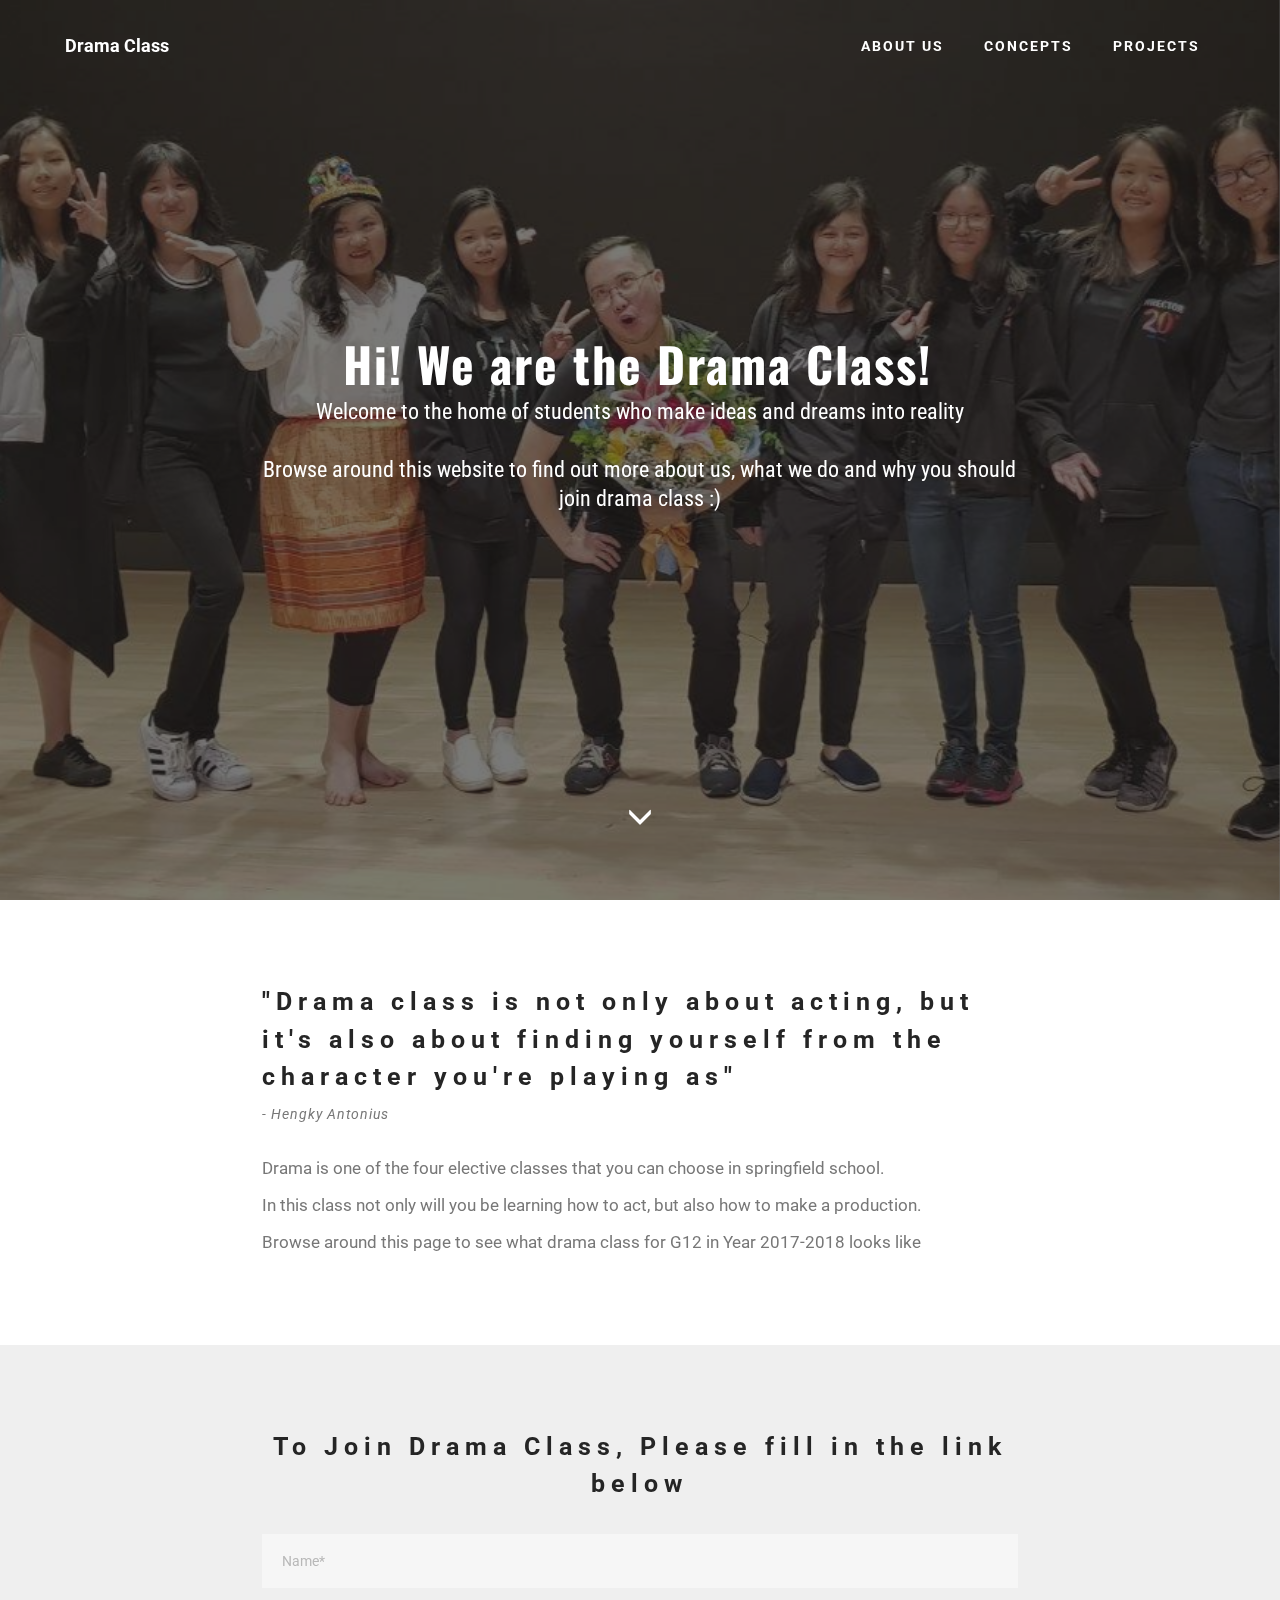
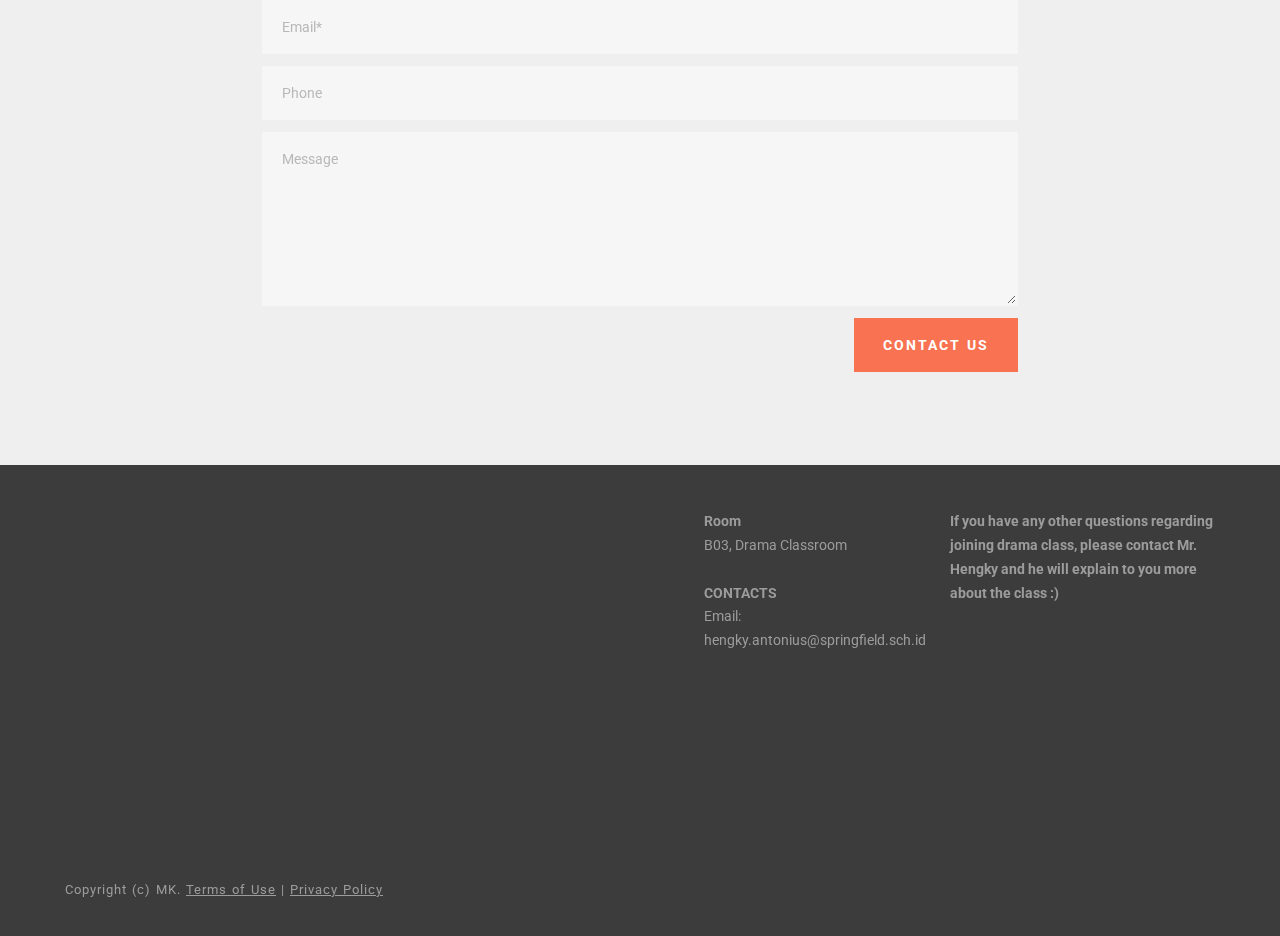
==== commit 60aa9e2c: "create github pages" ====
--- a/index.html
+++ b/index.html
@@ -43,7 +43,7 @@
 
 </section>
 
-<section class="engine"><a href="https://mobirise.co/g">how to create a website</a></section><section class="mbr-box mbr-section mbr-section--relative mbr-section--fixed-size mbr-section--full-height mbr-section--bg-adapted mbr-parallax-background mbr-after-navbar" id="header4-8" data-rv-view="2" style="background-image: url(assets/images/img-20180303-wa0009-1280x622.jpg);">
+<section class="engine"><a href="https://mobirise.co/i">how to build a website for free</a></section><section class="mbr-box mbr-section mbr-section--relative mbr-section--fixed-size mbr-section--full-height mbr-section--bg-adapted mbr-parallax-background mbr-after-navbar" id="header4-8" data-rv-view="2" style="background-image: url(assets/images/img-20180303-wa0009-1280x622.jpg);">
     <div class="mbr-box__magnet mbr-box__magnet--sm-padding mbr-box__magnet--center-center">
         <div class="mbr-overlay" style="opacity: 0.6; background-color: rgb(34, 34, 34);"></div>
         <div class="mbr-box__container mbr-section__container container">
@@ -51,7 +51,7 @@
                 <div class="row"><div class=" col-sm-8 col-sm-offset-2">
                     <div class="mbr-hero animated fadeInUp">
                         <h1 class="mbr-hero__text">Hi! We are the Drama Class!</h1>
-                        <p class="mbr-hero__subtext">Welcome to the home of students who make ideas and dreams into reality<br><br>Browse around this website to find out why you should to know more about us, what we do and why you should join drama class :)</p>
+                        <p class="mbr-hero__subtext">Welcome to the home of students who make ideas and dreams into reality<br><br>Browse around this website to find out more about us, what we do and why you should join drama class :)</p>
                     </div>
                     
                 </div></div>
@@ -65,7 +65,7 @@
     </div>
 </section>
 
-<section class="mbr-section" id="header3-d" data-rv-view="9">
+<section class="mbr-section" id="header3-d" data-rv-view="5">
     <div class="mbr-section__container container mbr-section__container--first">
         <div class="mbr-header mbr-header--wysiwyg row">
             <div class="col-sm-8 col-sm-offset-2">
@@ -76,15 +76,15 @@
     </div>
 </section>
 
-<section class="mbr-section" id="content1-1l" data-rv-view="11">
+<section class="mbr-section" id="content1-1l" data-rv-view="7">
     <div class="mbr-section__container container mbr-section__container--last">
         <div class="row">
-            <div class="mbr-article mbr-article--wysiwyg col-sm-8 col-sm-offset-2"><p>Drama is one of the elctive classes that you can four elective classs in springfield school. This website is about the people the G12 in Year 2017-2018 who take drama, and also about what they learnt in drama.</p></div>
+            <div class="mbr-article mbr-article--wysiwyg col-sm-8 col-sm-offset-2"><p>Drama is one of the four elective classes that you can choose in springfield school. </p><p>In this class not only will you be learning how to act, but also how to make a production.</p><p>Browse around this page to see what drama class for G12 in Year 2017-2018 looks like</p></div>
         </div>
     </div>
 </section>
 
-<section class="mbr-section mbr-section--relative mbr-section--fixed-size" id="form1-1k" data-rv-view="12" style="background-color: rgb(239, 239, 239);">
+<section class="mbr-section mbr-section--relative mbr-section--fixed-size" id="form1-1k" data-rv-view="8" style="background-color: rgb(239, 239, 239);">
     
     <div class="mbr-section__container mbr-section__container--std-padding container" style="padding-top: 93px; padding-bottom: 93px;">
         <div class="row">
@@ -98,7 +98,7 @@
                             <div class="hide" data-form-alert-success="true">Thanks for filling out form!</div>
                         </div>
                         <form action="https://mobirise.com/" method="post" data-form-title="To Join Drama Class, Please fill in the link below">
-                            <input type="hidden" value="2AIvR684ElI2eSVHTU7OGgJAx01M3CBOsXurAUlv62VXi6z+8WPCgEh2rWLCkfZ5iJWy5gSEFDN8IB/5YN2qkQgSwU1O2aF0GP+khcSEr83VlDf4VEco0f1VxeELK2u2" data-form-email="true">
+                            <input type="hidden" value="SLPCc6+OQ2R05RI8We0ukHraKsx+bQ7OXf+4dcKWUW4oduLftPqKPR4/PAauf0VpqT83yizgnScVaEItx5TlUkc8tFHtB4jd72NdgLbBwc/AgqAsMAQyqLBm1D/xB3n0" data-form-email="true">
                             <div class="form-group">
                                 <input type="text" class="form-control" name="name" required="" placeholder="Name*" data-form-field="Name">
                             </div>
@@ -120,7 +120,7 @@
     </div>
 </section>
 
-<section class="mbr-section mbr-section--relative mbr-section--fixed-size" id="contacts2-1t" data-rv-view="857" style="background-color: rgb(60, 60, 60);">
+<section class="mbr-section mbr-section--relative mbr-section--fixed-size" id="contacts2-1t" data-rv-view="17" style="background-color: rgb(60, 60, 60);">
     
     <div class="mbr-section__container container">
         <div class="mbr-contacts mbr-contacts--wysiwyg row" style="padding-top: 45px; padding-bottom: 45px;">
@@ -142,7 +142,7 @@
     </div>
 </section>
 
-<footer class="mbr-section mbr-section--relative mbr-section--fixed-size" id="footer1-h" data-rv-view="7" style="background-color: rgb(60, 60, 60);">
+<footer class="mbr-section mbr-section--relative mbr-section--fixed-size" id="footer1-h" data-rv-view="19" style="background-color: rgb(60, 60, 60);">
     
     <div class="mbr-section__container container">
         <div class="mbr-footer mbr-footer--wysiwyg row" style="padding-top: 24.6px; padding-bottom: 36.9px;">
--- a/assets/mobirise/css/mbr-additional.css
+++ b/assets/mobirise/css/mbr-additional.css
@@ -113,6 +113,15 @@
   font-size: 22px;
   font-family: 'Roboto Condensed', sans-serif;
 }
+#slider-1f P {
+  color: #ffffff;
+}
+#msg-box2-1v .mbr-header .mbr-header__text {
+  color: #252525;
+}
+#msg-box2-1v .mbr-article {
+  color: #252525;
+}
 
 
 #dropdown-menu-7 .hide-buttons [data-button] {
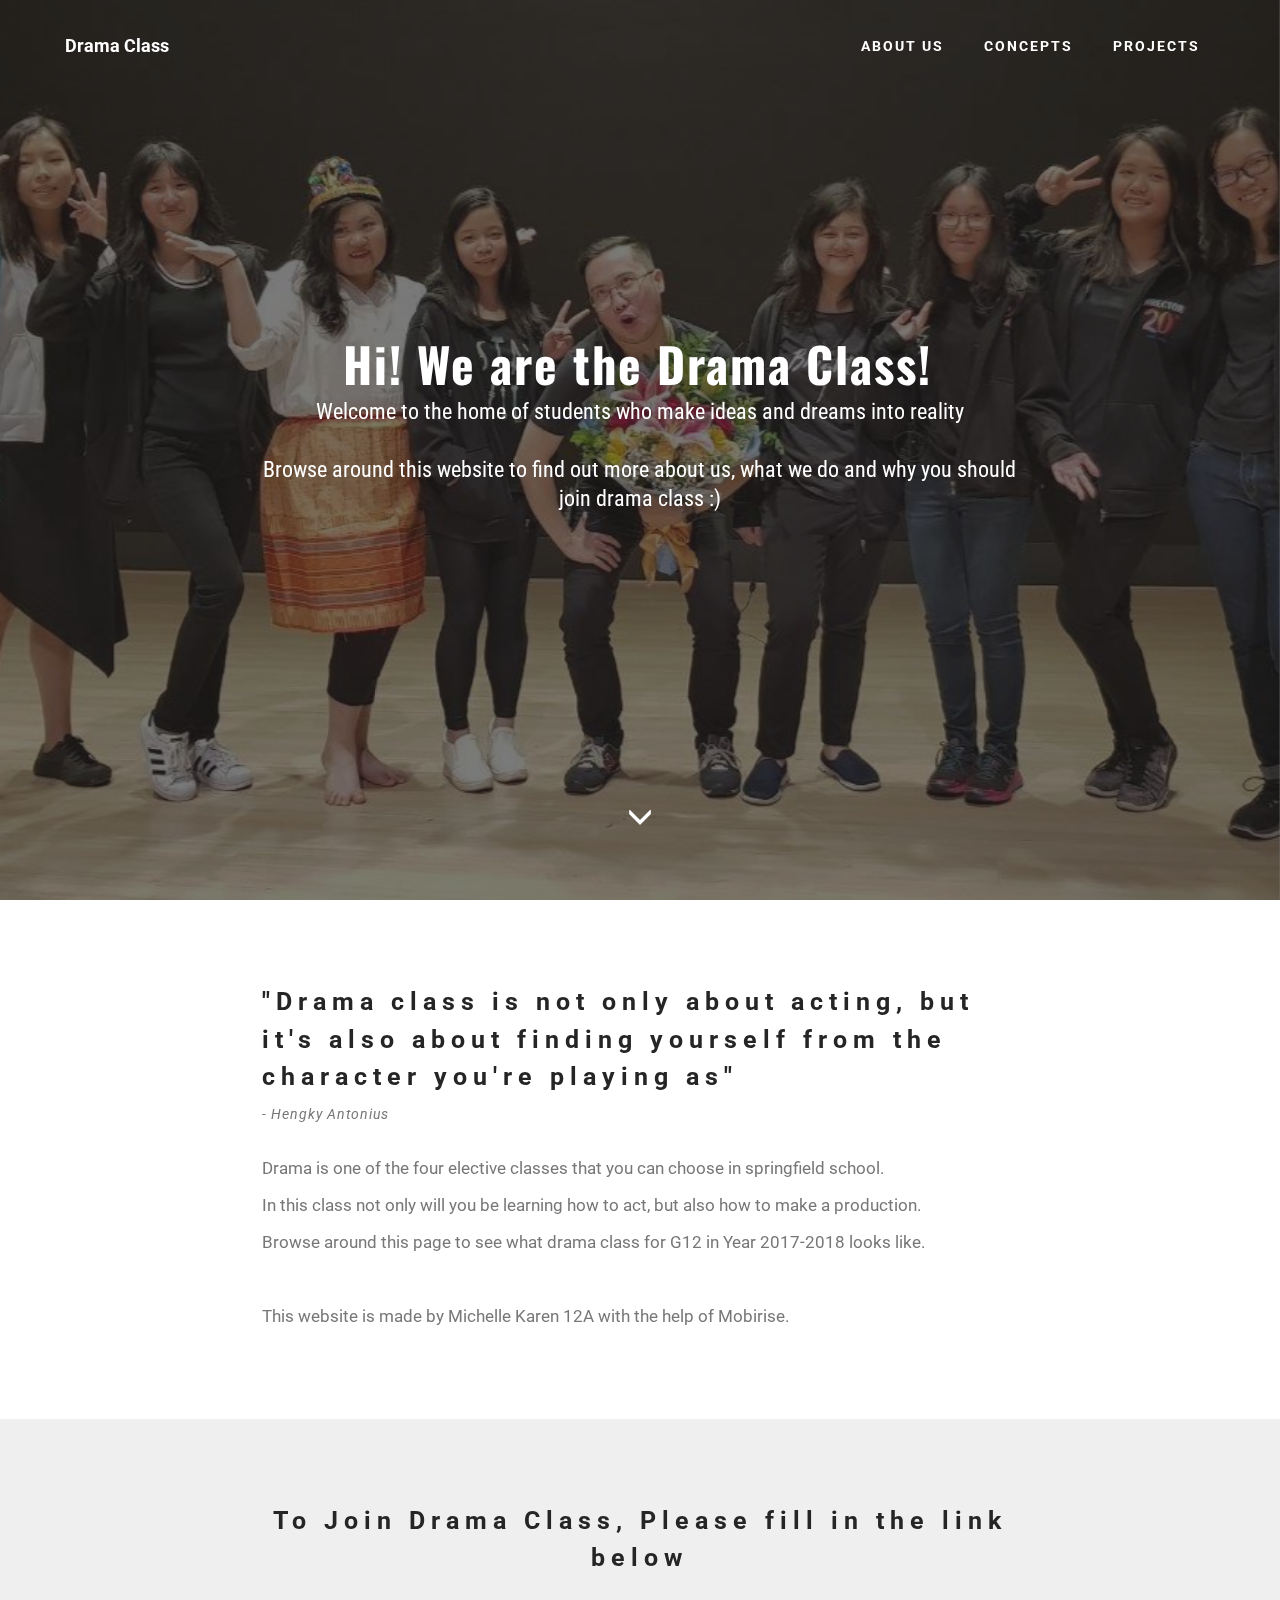
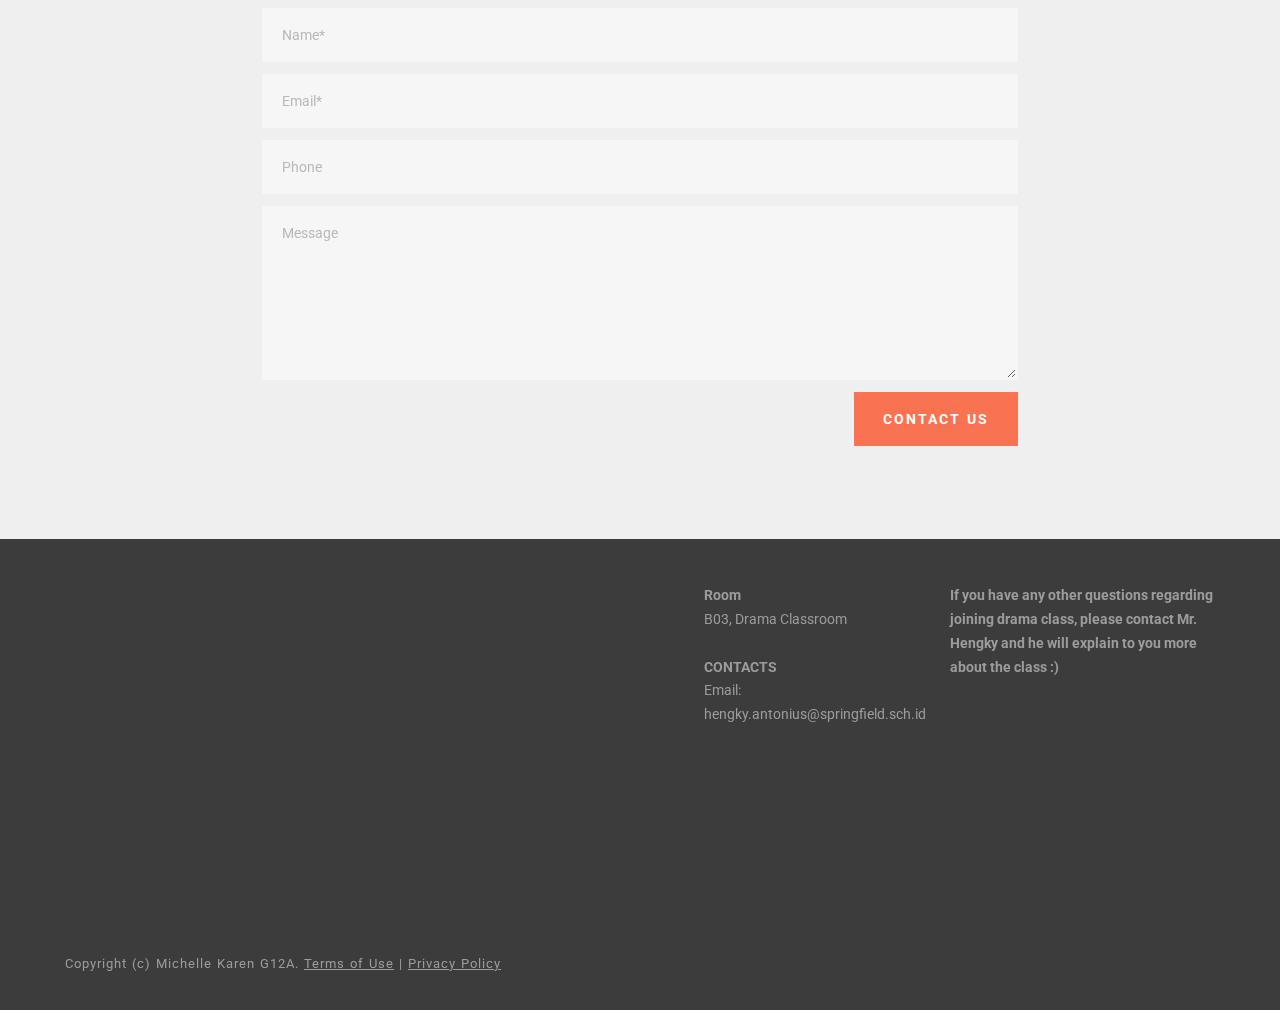
==== commit a3be54c1: "create github pages" ====
--- a/index.html
+++ b/index.html
@@ -43,7 +43,7 @@
 
 </section>
 
-<section class="engine"><a href="https://mobirise.co/i">how to build a website for free</a></section><section class="mbr-box mbr-section mbr-section--relative mbr-section--fixed-size mbr-section--full-height mbr-section--bg-adapted mbr-parallax-background mbr-after-navbar" id="header4-8" data-rv-view="2" style="background-image: url(assets/images/img-20180303-wa0009-1280x622.jpg);">
+<section class="engine"><a href="https://mobirise.co">Mobirise</a></section><section class="mbr-box mbr-section mbr-section--relative mbr-section--fixed-size mbr-section--full-height mbr-section--bg-adapted mbr-parallax-background mbr-after-navbar" id="header4-8" data-rv-view="2" style="background-image: url(assets/images/img-20180303-wa0009-1280x622.jpg);">
     <div class="mbr-box__magnet mbr-box__magnet--sm-padding mbr-box__magnet--center-center">
         <div class="mbr-overlay" style="opacity: 0.6; background-color: rgb(34, 34, 34);"></div>
         <div class="mbr-box__container mbr-section__container container">
@@ -79,7 +79,7 @@
 <section class="mbr-section" id="content1-1l" data-rv-view="7">
     <div class="mbr-section__container container mbr-section__container--last">
         <div class="row">
-            <div class="mbr-article mbr-article--wysiwyg col-sm-8 col-sm-offset-2"><p>Drama is one of the four elective classes that you can choose in springfield school. </p><p>In this class not only will you be learning how to act, but also how to make a production.</p><p>Browse around this page to see what drama class for G12 in Year 2017-2018 looks like</p></div>
+            <div class="mbr-article mbr-article--wysiwyg col-sm-8 col-sm-offset-2"><p>Drama is one of the four elective classes that you can choose in springfield school. </p><p>In this class not only will you be learning how to act, but also how to make a production.</p><p>Browse around this page to see what drama class for G12 in Year 2017-2018 looks like.</p><p><br></p><p>This website is made by Michelle Karen 12A with the help of Mobirise.</p></div>
         </div>
     </div>
 </section>
@@ -98,7 +98,7 @@
                             <div class="hide" data-form-alert-success="true">Thanks for filling out form!</div>
                         </div>
                         <form action="https://mobirise.com/" method="post" data-form-title="To Join Drama Class, Please fill in the link below">
-                            <input type="hidden" value="SLPCc6+OQ2R05RI8We0ukHraKsx+bQ7OXf+4dcKWUW4oduLftPqKPR4/PAauf0VpqT83yizgnScVaEItx5TlUkc8tFHtB4jd72NdgLbBwc/AgqAsMAQyqLBm1D/xB3n0" data-form-email="true">
+                            <input type="hidden" value="wwiDgu059BDYjCvdmSgt4eP/Ezry1LrlWerWMSbipJYwJzLelhBpBSwFraGZdS67GJd5oe0fLfce4wmZ7ldQleCKSPa2mBPKJ6rocqowEdq/NTemUH0m3NGhPrWcvnrb" data-form-email="true">
                             <div class="form-group">
                                 <input type="text" class="form-control" name="name" required="" placeholder="Name*" data-form-field="Name">
                             </div>
@@ -147,7 +147,7 @@
     <div class="mbr-section__container container">
         <div class="mbr-footer mbr-footer--wysiwyg row" style="padding-top: 24.6px; padding-bottom: 36.9px;">
             <div class="col-sm-12">
-                <p class="mbr-footer__copyright">Copyright (c) MK. <a class="mbr-footer__link text-gray" href="https://mobirise.com/">Terms of Use</a>  | <a class="mbr-footer__link text-gray" href="https://mobirise.com/">Privacy Policy</a></p>
+                <p class="mbr-footer__copyright">Copyright (c) Michelle Karen G12A. <a class="mbr-footer__link text-gray" href="https://mobirise.com/">Terms of Use</a>  | <a class="mbr-footer__link text-gray" href="https://mobirise.com/">Privacy Policy</a></p>
             </div>
         </div>
     </div>
--- a/assets/mobirise/css/mbr-additional.css
+++ b/assets/mobirise/css/mbr-additional.css
@@ -116,12 +116,6 @@
 #slider-1f P {
   color: #ffffff;
 }
-#msg-box2-1v .mbr-header .mbr-header__text {
-  color: #252525;
-}
-#msg-box2-1v .mbr-article {
-  color: #252525;
-}
 
 
 #dropdown-menu-7 .hide-buttons [data-button] {
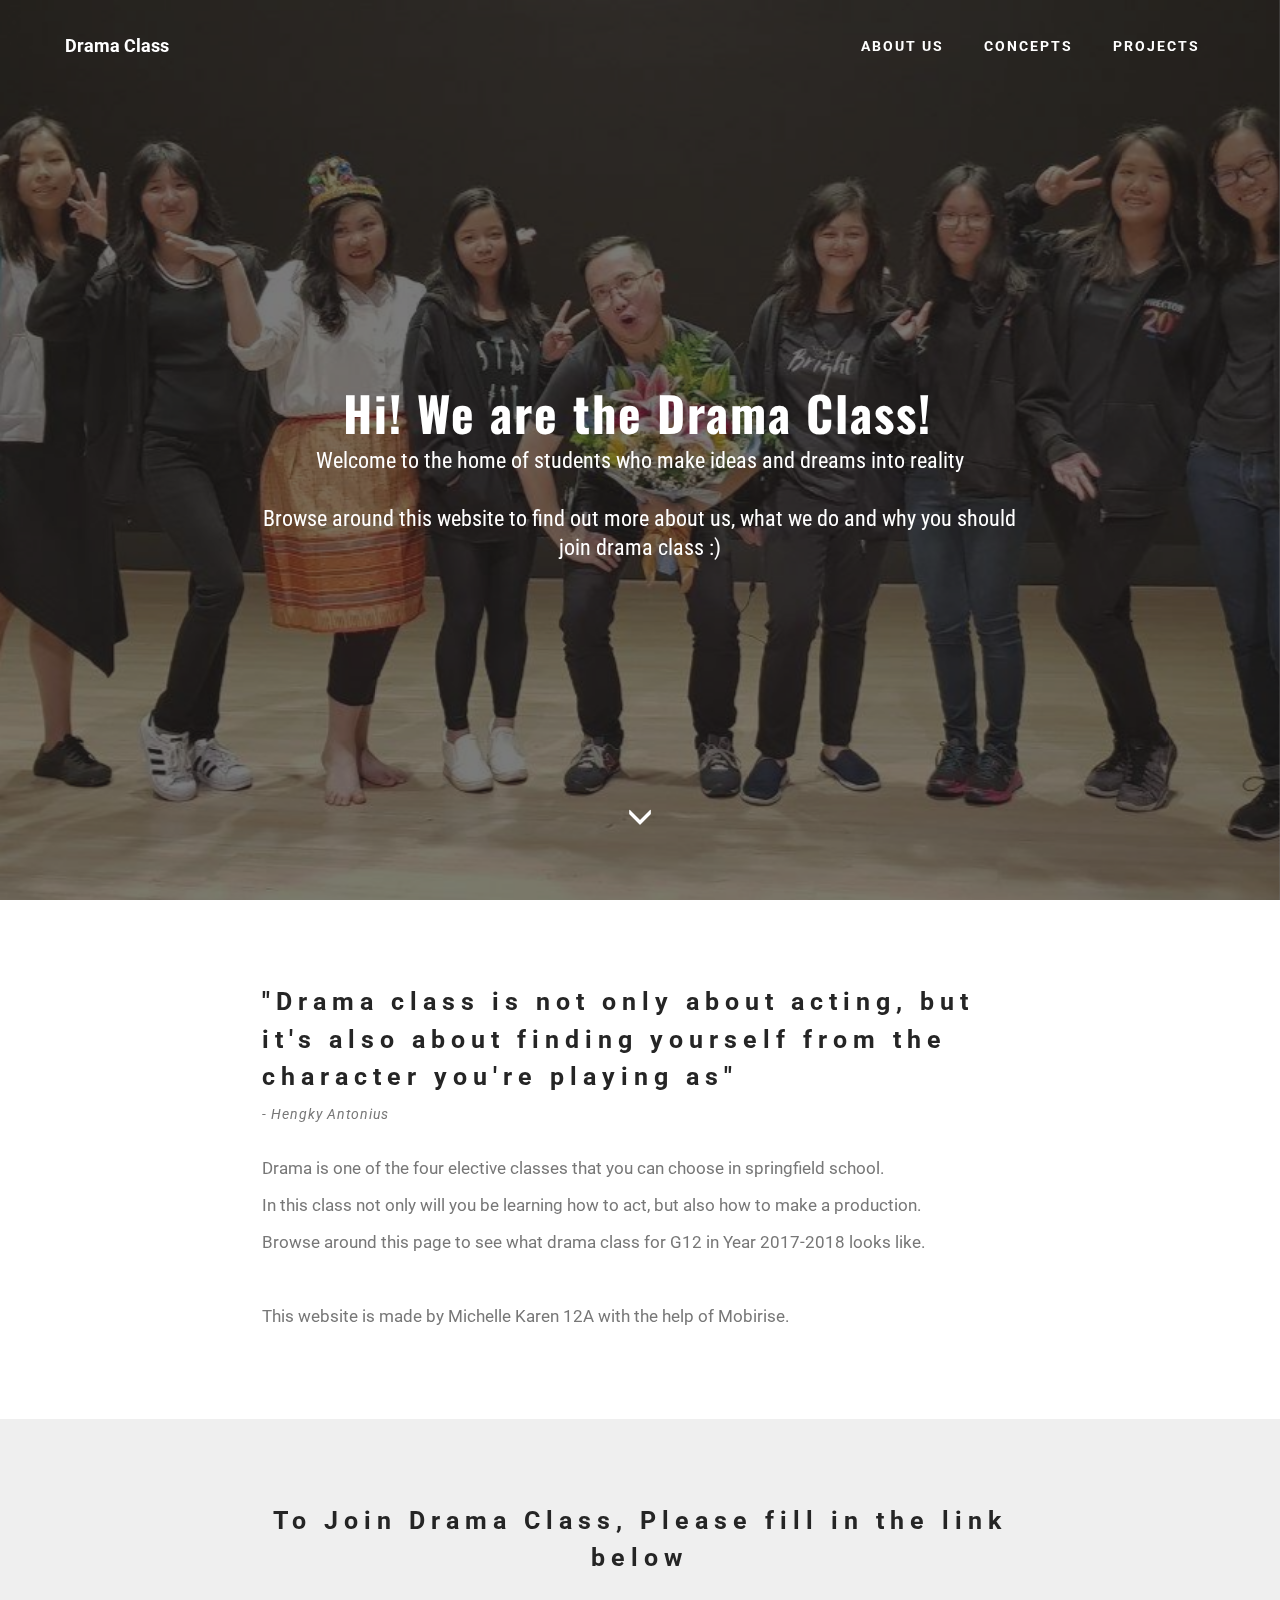
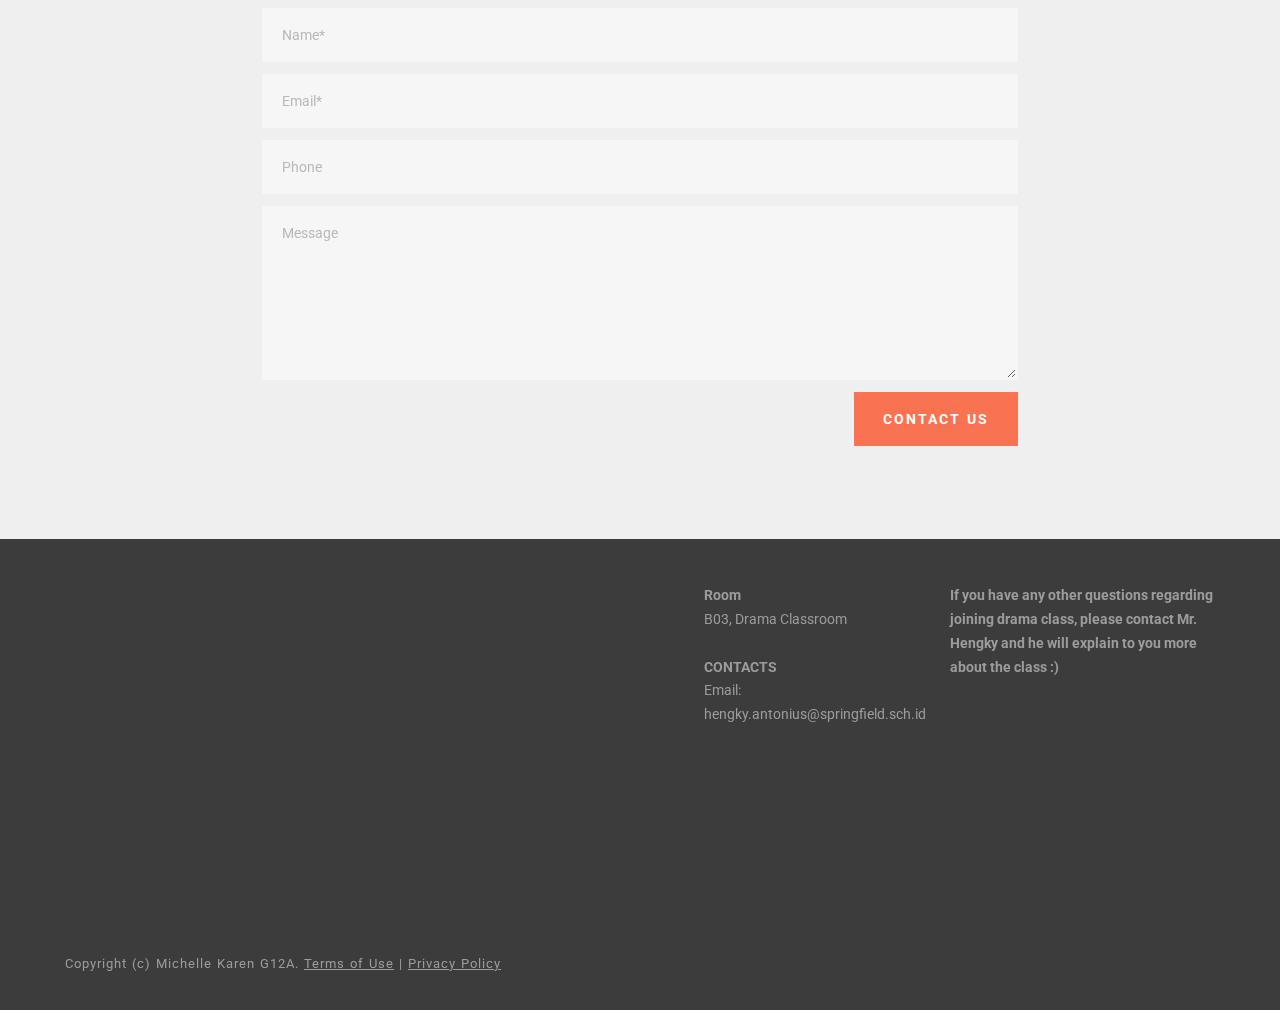
==== commit 1054d67d: "create github pages" ====
--- a/index.html
+++ b/index.html
@@ -43,8 +43,8 @@
 
 </section>
 
-<section class="engine"><a href="https://mobirise.co">Mobirise</a></section><section class="mbr-box mbr-section mbr-section--relative mbr-section--fixed-size mbr-section--full-height mbr-section--bg-adapted mbr-parallax-background mbr-after-navbar" id="header4-8" data-rv-view="2" style="background-image: url(assets/images/img-20180303-wa0009-1280x622.jpg);">
-    <div class="mbr-box__magnet mbr-box__magnet--sm-padding mbr-box__magnet--center-center">
+<section class="engine"><a href="https://mobirise.co">Mobirise</a></section><section class="mbr-box mbr-section mbr-section--relative mbr-section--fixed-size mbr-section--full-height mbr-section--bg-adapted mbr-parallax-background" id="header4-8" data-rv-view="2" style="background-image: url(assets/images/img-20180303-wa0009-1280x622.jpg);">
+    <div class="mbr-box__magnet mbr-box__magnet--sm-padding mbr-box__magnet--center-center mbr-after-navbar">
         <div class="mbr-overlay" style="opacity: 0.6; background-color: rgb(34, 34, 34);"></div>
         <div class="mbr-box__container mbr-section__container container">
             <div class="mbr-box mbr-box--stretched"><div class="mbr-box__magnet mbr-box__magnet--center-center">
@@ -65,7 +65,7 @@
     </div>
 </section>
 
-<section class="mbr-section" id="header3-d" data-rv-view="5">
+<section class="mbr-section" id="header3-d" data-rv-view="7">
     <div class="mbr-section__container container mbr-section__container--first">
         <div class="mbr-header mbr-header--wysiwyg row">
             <div class="col-sm-8 col-sm-offset-2">
@@ -76,7 +76,7 @@
     </div>
 </section>
 
-<section class="mbr-section" id="content1-1l" data-rv-view="7">
+<section class="mbr-section" id="content1-1l" data-rv-view="9">
     <div class="mbr-section__container container mbr-section__container--last">
         <div class="row">
             <div class="mbr-article mbr-article--wysiwyg col-sm-8 col-sm-offset-2"><p>Drama is one of the four elective classes that you can choose in springfield school. </p><p>In this class not only will you be learning how to act, but also how to make a production.</p><p>Browse around this page to see what drama class for G12 in Year 2017-2018 looks like.</p><p><br></p><p>This website is made by Michelle Karen 12A with the help of Mobirise.</p></div>
@@ -84,7 +84,7 @@
     </div>
 </section>
 
-<section class="mbr-section mbr-section--relative mbr-section--fixed-size" id="form1-1k" data-rv-view="8" style="background-color: rgb(239, 239, 239);">
+<section class="mbr-section mbr-section--relative mbr-section--fixed-size" id="form1-1k" data-rv-view="10" style="background-color: rgb(239, 239, 239);">
     
     <div class="mbr-section__container mbr-section__container--std-padding container" style="padding-top: 93px; padding-bottom: 93px;">
         <div class="row">
@@ -98,7 +98,7 @@
                             <div class="hide" data-form-alert-success="true">Thanks for filling out form!</div>
                         </div>
                         <form action="https://mobirise.com/" method="post" data-form-title="To Join Drama Class, Please fill in the link below">
-                            <input type="hidden" value="wwiDgu059BDYjCvdmSgt4eP/Ezry1LrlWerWMSbipJYwJzLelhBpBSwFraGZdS67GJd5oe0fLfce4wmZ7ldQleCKSPa2mBPKJ6rocqowEdq/NTemUH0m3NGhPrWcvnrb" data-form-email="true">
+                            <input type="hidden" value="oVX71g4d6Ltqou2KZQ/ZfHkj/RFQz9E5MfxBKZfm1v3lEi6AoOi7R9hDCjjIXu59M2Z5IxahqEb/aepowAzS7UGqT9qwpQj72cTyrVWxrT2JNqshjpZjC4YkSptqU9wk" data-form-email="true">
                             <div class="form-group">
                                 <input type="text" class="form-control" name="name" required="" placeholder="Name*" data-form-field="Name">
                             </div>
@@ -120,7 +120,7 @@
     </div>
 </section>
 
-<section class="mbr-section mbr-section--relative mbr-section--fixed-size" id="contacts2-1t" data-rv-view="17" style="background-color: rgb(60, 60, 60);">
+<section class="mbr-section mbr-section--relative mbr-section--fixed-size" id="contacts2-1t" data-rv-view="19" style="background-color: rgb(60, 60, 60);">
     
     <div class="mbr-section__container container">
         <div class="mbr-contacts mbr-contacts--wysiwyg row" style="padding-top: 45px; padding-bottom: 45px;">
@@ -142,7 +142,7 @@
     </div>
 </section>
 
-<footer class="mbr-section mbr-section--relative mbr-section--fixed-size" id="footer1-h" data-rv-view="19" style="background-color: rgb(60, 60, 60);">
+<footer class="mbr-section mbr-section--relative mbr-section--fixed-size" id="footer1-h" data-rv-view="5" style="background-color: rgb(60, 60, 60);">
     
     <div class="mbr-section__container container">
         <div class="mbr-footer mbr-footer--wysiwyg row" style="padding-top: 24.6px; padding-bottom: 36.9px;">
--- a/assets/mobirise/css/mbr-additional.css
+++ b/assets/mobirise/css/mbr-additional.css
@@ -61,6 +61,13 @@
 }
 #header4-x H1 {
   font-family: 'Oswald', sans-serif;
+}
+#msg-box2-1x .mbr-header .mbr-header__text {
+  color: #252525;
+  font-size: 32px;
+}
+#msg-box2-1x .mbr-article {
+  color: #252525;
 }
 #msg-box2-y .mbr-header .mbr-header__text {
   color: #252525;
